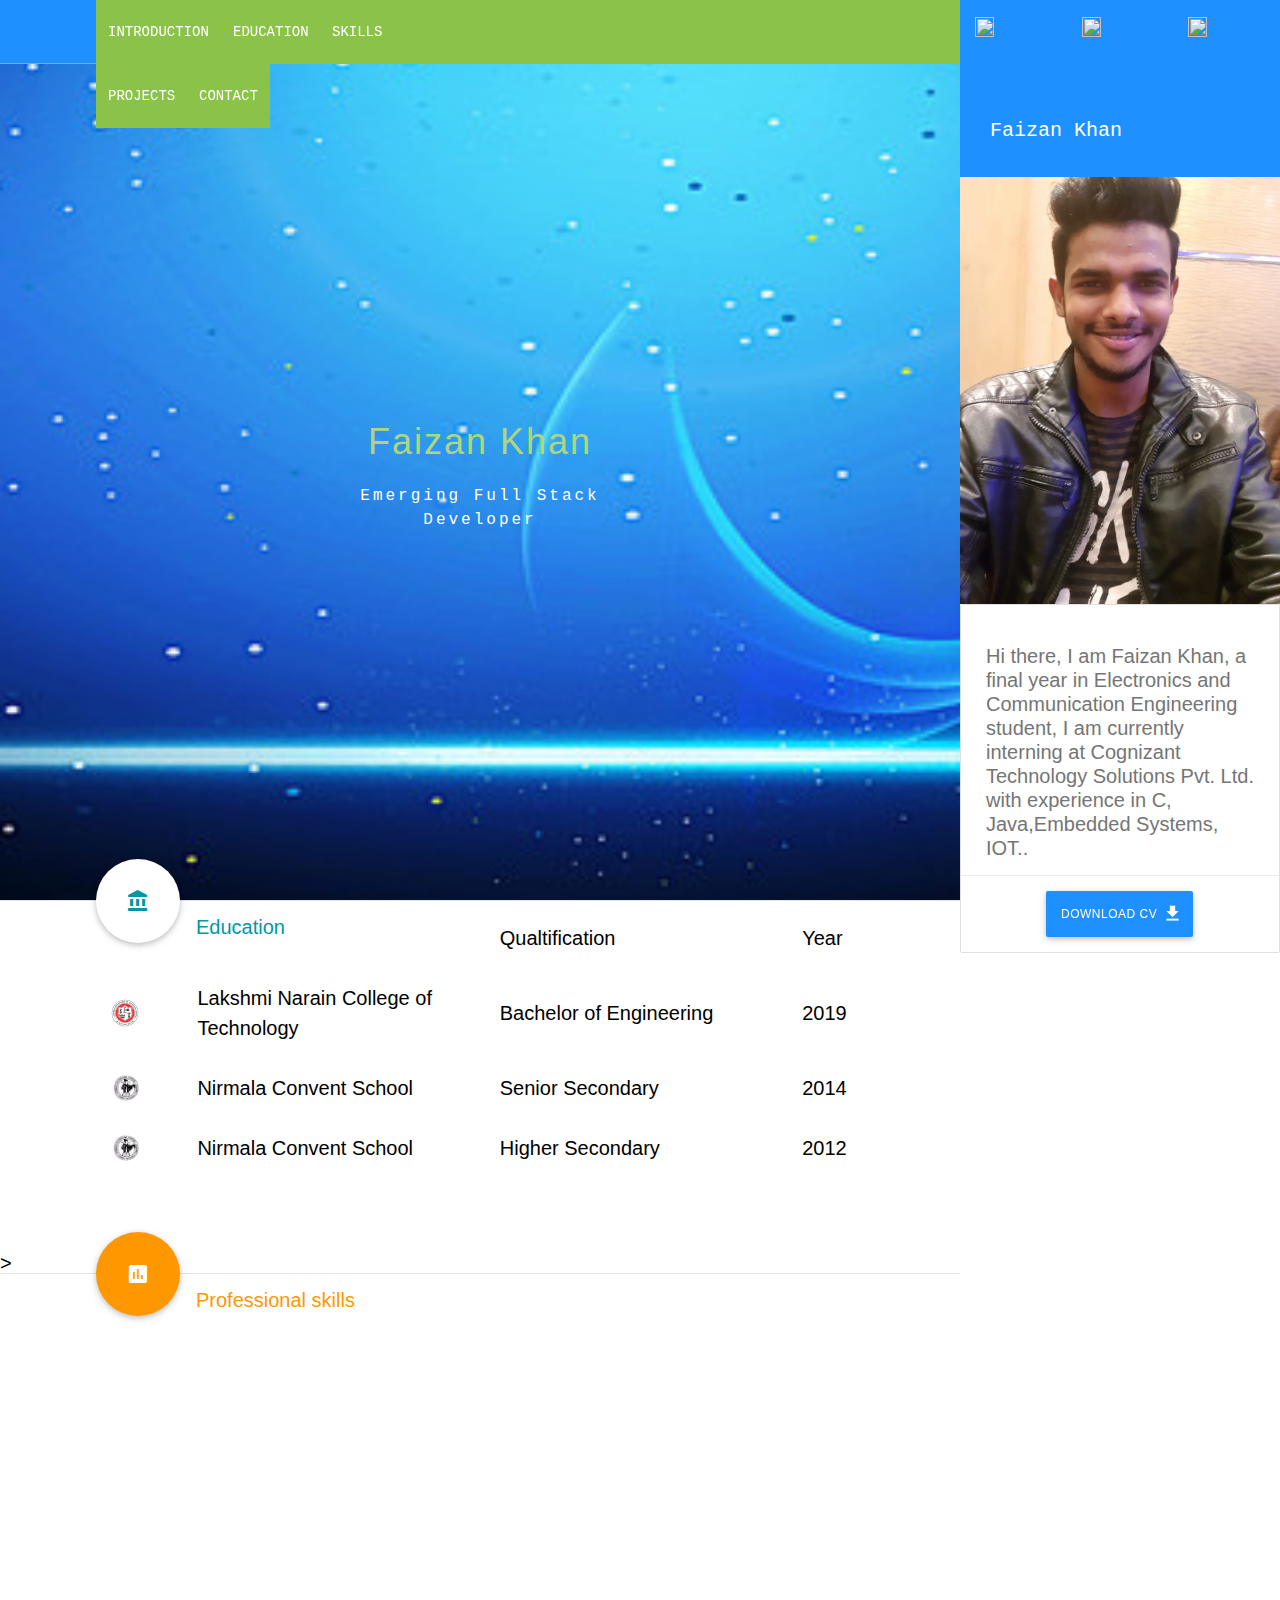
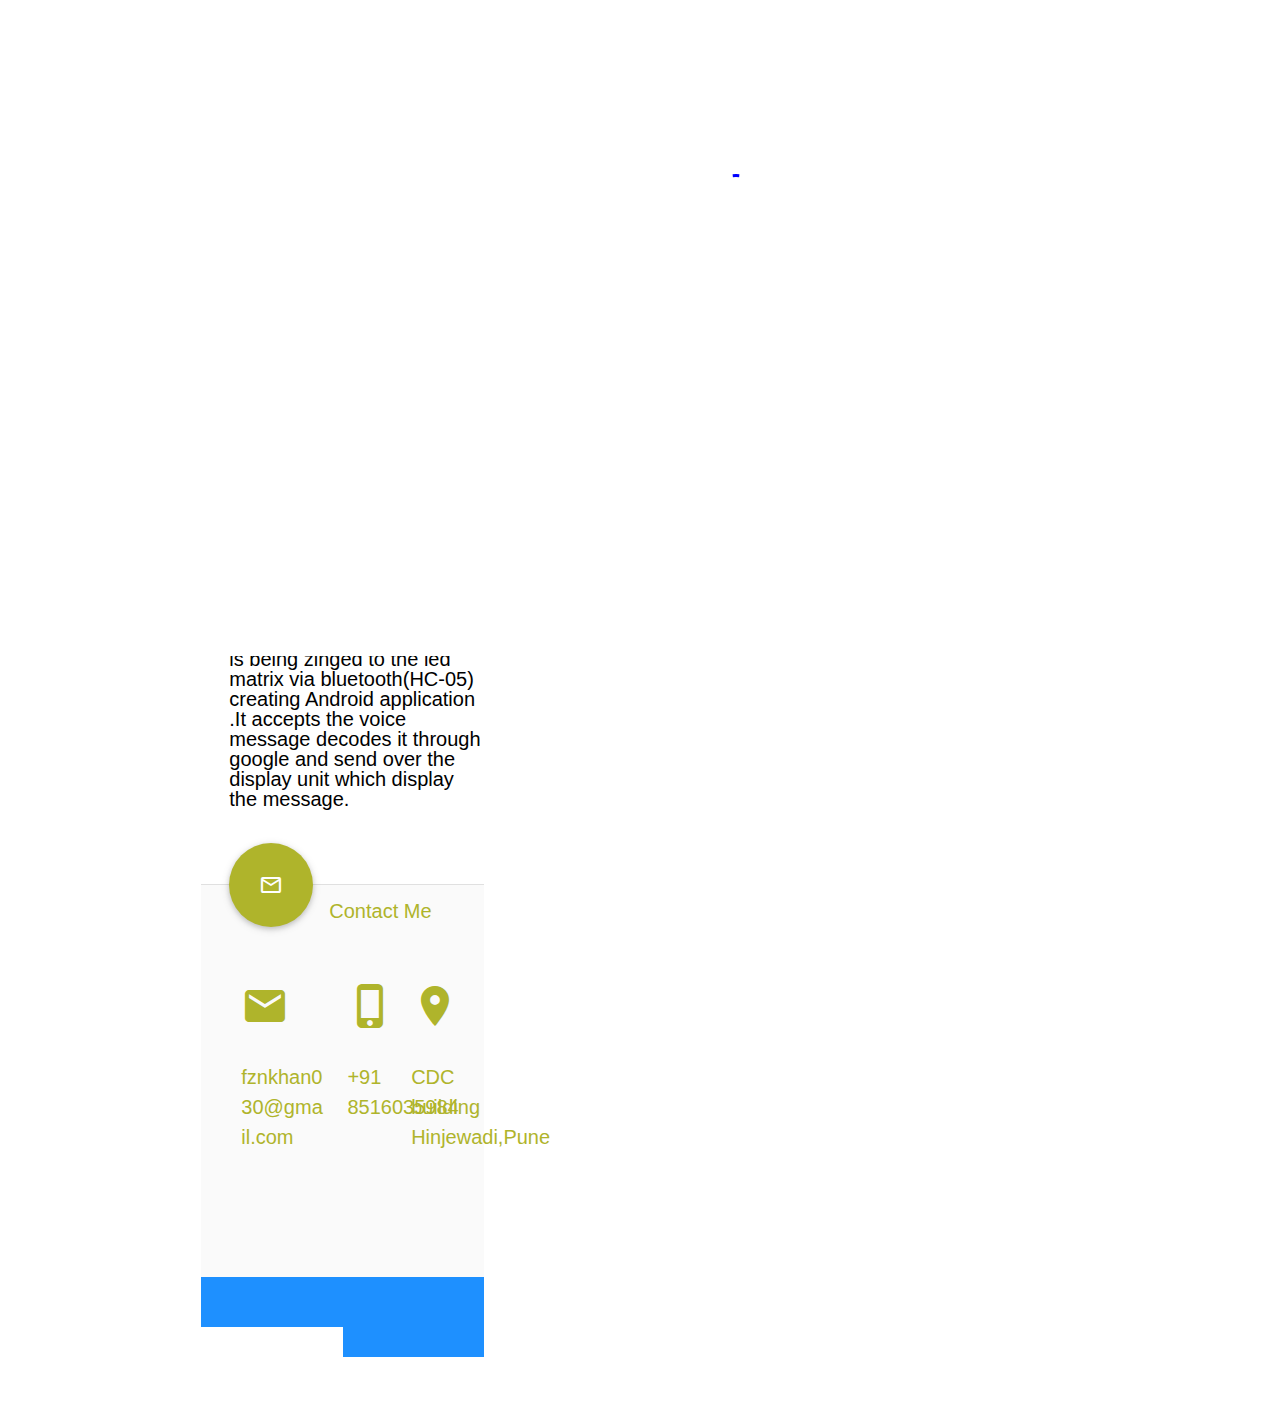
==== index.html @ 834d2ce4 "Add files via upload" ====
<!DOCTYPE html>
<html lang="en">

<head>
  <title>Profile | Faizan Khan</title>
  
  <!-- Google Icon Font -->
 
  <link href="https://fonts.googleapis.com/icon?family=Material+Icons" rel="stylesheet">
  <!-- Font Awesome -->
  <link type="text/css" rel="stylesheet" href="css/font-awesome.min.css" />
  <!-- Materialize -->
  <link type="text/css" rel="stylesheet" href="css/materialize.css" media="screen" />
  <!-- mCustomScrollbar -->
  <link type="text/css" rel="stylesheet" href="css/jquery.mCustomScrollbar.css" />
  <!-- Owl Carousel -->
  <link rel="stylesheet" type="text/css" href="css/owl.carousel.css" />
  <link rel="stylesheet" type="text/css" href="css/owl.theme.css">
  <!-- Styles -->
  <link type="text/css" rel="stylesheet" href="css/style.css" />
  <!-- Responsive -->
  <link type="text/css" rel="stylesheet" href="css/responsive.css" />
  <!-- Theme -->
  <link type="text/css" rel="stylesheet" href="css/color.css" />
</head>

<body id="page-top" class="scrollspy">
  <div class="wrapper">
    <!-- Right Column -->
    <div class="right-column " style="background-color:DodgerBlue;">
      <!-- Header -->

      
      <header style="background-color:DodgerBlue;">
       
       <table  >
          <tr >
            <td height="5%">
            <a href="https://www.linkedin.com/in/faizan-khan-367218136/" target="_blank" class="tooltipped" data-position="bottom" data-delay="10" data-tooltip="LinkedIn"><img src="images/linkedin.jpg" height="25%" width="50%"/></a>
         </td>
         <td height="5%">
            <a href="https://github.com/faizankhan030/" target="_blank" class="tooltipped" data-position="bottom" data-delay="10" data-tooltip="GitHub"><img src="images/git.png" height="25%" width="50%"/></a>
         </td>
         <td height="5%">
            <a href="https://www.facebook.com/profile.php?id=100002765794191" target="_blank" class="tooltipped" data-position="bottom" data-delay="10" data-tooltip="Facebook"><img src="images/facebook.png" height="25%" width="50%"/></a>
         </td>
          </tr>
       </table>  
        
  
        
      <div class="user_name-title">
          <h1 style="font-family:courier;">Faizan Khan</h1>
         
        </div>
      </header>




      <!-- # Header End # -->
      <!-- Personal Information -->
      <div class="user-wrapper">
        <!-- Profile Image -->
        <div class="profile-image"> <img src="images/faizan.jpg" width="100%" height="50%" alt="faizan khan" class="responsive-img"> </div>
        <!-- # Profile Image End # -->
        <div class="user-content">
          <ul class="collection">
            <li class="collection-item">
             
            
              <br> 
              Hi there, I am Faizan Khan, a final year </i> in <i class="text-color"></i> Electronics and Communication Engineering student, I am 
              currently interning at Cognizant Technology Solutions Pvt. Ltd. with experience in C, Java,Embedded Systems, IOT.. 
            </li>
            <li class="collection-item cv-download-btn-container">
              <a href="resume/faizan_resume.pdf" target="_blank" class="btn waves-effect waves-light " style="background-color:DodgerBlue;">DOWNLOAD CV<i class="material-icons">file_download</i></a>
            </li>
          </ul>
        </div>
        <div class="clearfix"></div>
      </div>
      <!-- # Personal Information End # -->
    </div>
    <!-- # Right Column End # -->
    <!-- Left Column -->
    <div class="left-column">
      <header id="header">
        <!-- Navigation -->
        <div id="navbar" class="navbar-fixed">
          <nav class="main-navigation " style="background-color:DodgerBlue;">
            <div class="nav-wrapper">
              <ul>
                <li>
                  <a href="#page-top" class="waves-effect light-green" style="font-family:courier;">Introduction</a>
                </li>
                <li>
                  <a href="#education" class="waves-effect light-green" style="font-family:courier;">Education</a>
                </li>
                <!--<li>
                  <a href="#internships" class="waves-effect light-green" style="font-family:courier;">Internships</a>
                </li>
                <li>
                -->
                  <a href="#skills" class="waves-effect light-green" style="font-family:courier;">Skills</a>
                </li>
                <li>
                  <a href="#projects" class="waves-effect light-green" style="font-family:courier;">Projects</a>
                </li>
                <li>
                  <a href="#contact" class="waves-effect light-green" style="font-family:courier;">Contact</a>
                </li>
              </ul>
            </div>
          </nav>
        </div>
        <!-- # Navigation End # -->
        <!-- Mobile Navigation -->
        <div class="fixed-action-btn vertical click-to-toggle mobile-menu">
          <a class="btn btn-floating btn-large light-bg"> <i class="large mdi-navigation-menu"></i> </a>
          <ul>
            <li>
              <a class="btn-floating" href="#page-top"><i class="material-icons">home</i></a>
            </li>
            <li>
              <a class="btn-floating white" href="#education"><i class="material-icons cyan-text text-darken-2">account_balance</i></a>
            </li>
            <li>
              <a class="btn-floating light-green darken-3" href="#internships"><i class="material-icons">work</i></a>
            </li>
            <li>
              <a class="btn-floating orange " href="#skills"><i class="material-icons">assessment</i></a>
            </li>
            <li>
              <a class="btn-floating deep-purple darken-3" href="#projects"><i class="material-icons">assignment</i></a>
            </li>
            <li>
              <a class="btn-floating lime darken-2" href="#contact"><i class="material-icons">mail_outline</i></a>
            </li>
          </ul>
        </div>
        <!-- # Mobile Navigation End # -->
      </header>
      <!-- Full Image -->
      <div class="full-image-container" style="background-image:url(images/abb.jpg);">
        <div class="banner-text-container">
         
          <h1 class="banner-text light-green-text text-lighten-2 ">Faizan Khan</h1>
          <p class="banner-text" style="font-family:courier;"><strong> Emerging Full Stack Developer </strong></p>
        </div>
      </div>
      <!-- # Full Image End # -->
      <!-- Education -->
      <section id="education" class="section scrollspy">
        <!-- Icon -->
        <span class="icon btn-floating btn-large white"><i class="material-icons cyan-text text-darken-2">account_balance</i></span>
        <!-- # Icon End # -->
        <!-- Title -->
        <h2 class="cyan-text text-darken-2">Education</h2>
        <!-- # Title End # -->
        <!-- Table -->
        <table class="highlight section-table">
          <thead>
            <tr>
              <th></th>
              <th></th>
              <th>Qualtification</th>
              <th>Year</th>
            </tr>
          </thead>
          <tbody>
            <tr>
              <td class="col1"><img src="images/lnct.png" width="50%" alt="Lakshmi Narain College of Technology" class="circle"></td>
              <td class="col2">Lakshmi Narain College of Technology</td>
              <td class="col3">Bachelor of Engineering</td>
              <td class="col4">2019</td>
            </tr>
            <tr>
              <td class="col1"><img src="images/convent.png" width="50%" alt="Nirmala Convent School" class="circle"></td>
              <td class="col2">Nirmala Convent School</td>
              <td class="col3">Senior Secondary</td>
              <td class="col4">2014</td>
            </tr>
            <tr>
              <td class="col1"><img src="images/convent.png" width="50%" alt="Nirmala Convent School" class="circle"></td>
              <td class="col2">Nirmala Convent School</td>
              <td class="col3">Higher Secondary</td>
              <td class="col4">2012</td>
            </tr>
          </tbody>
        </table>
        <!-- #  Table End # -->
      </section>
      <!-- # Education End # -->
      <!-- Works -->
      <!--<section id="internships" class="section scrollspy">
        <! Icon -->
       <!-- <span class="icon btn-floating btn-large light-green darken-3"><i class="material-icons">work</i></span>
        <! # Icon End # -->
        <!-- Title -->
        <!--<h2 class="light-green-text text-darken-3">Internships</h2>
        <! # Title End # -->
        <!-- Table -->
       <!-- <table class="highlight section-table">
         
          <thead>
            <tr>
              <th></th>
              <th></th>
              <th>Role</th>
              <th>Date</th>
            </tr>
          </thead>
          <tbody>
            <tr>
              <td class="col1"><img src="images/nic.png" width="50%" alt="National Inforatics Centre" class="circle"></td>
              <td class="col2">National Inforatics Centre</td>
              <td class="col3">Cyber Security Intern</td>
              <td class="col4">May 2018 <p>-</p>July 2018</td>
            </tr>
            <tr>
              <td class="col1"><img src="images/iitd.png" width="50%" alt="IIT Delhi" class="circle"></td>
              <td class="col2">IIT Delhi</td>
              <td class="col3">Android Developer</td>
              <td class="col4">May 2017 <p>-</p> June 2017</td>
            </tr>
            <tr>
              <td class="col1"><img src="images/projectprakash.png" width="50%" alt="Project Prakash organisation" class="circle"></td>
              <td class="col2">Project Prakash organisation</td>
              <td class="col3">Android and Webapp Developer</td>
              <td class="col4">July 2017</td>
            </tr>
          </tbody>
          <!# Table End # -->>
        <!--</table>
      </section>
      <!-- #  Internships End # -->
      <!-- Professional Skills -->
      <section id="skills" class="section scrollspy">
        <!-- Icon -->
        <span class="icon btn-floating btn-large orange"><i class="material-icons">assessment</i></span>
        <!-- # Icon End # -->
        <!-- Title -->
        <h2 class="orange-text ">Professional skills</h2>
        <!-- # Title End # -->
        <div class="skills">
          <!-- Skill Item -->
         <!--<div class="skill-item"> <img src="images/android.png" width="15%" class="circle" alt="android">
            <div class="title_value">Android
              <span class="value">90%</span>
            </div>
            <div class="progress">
              <div class="determinate light-green lighten-2" style="width: 90%;"></div>
            </div>
          </div>
        -->
           <div class="skill-item"> <img src="images/java.png" width="15%" class="circle" alt="Java">
            <div class="title_value">Java
              <span class="value">80%</span>
            </div>
            <div class="progress">
              <div class="determinate blue light-2" style="width: 90%;"></div>
            </div>
          </div>
          <div class="skill-item"> <img src="images/html5icon.jpg" width="15%" class="circle" alt="HTML5">
            <div class="title_value">HTML5
              <span class="value">80%</span>
            </div>
            <div class="progress">
              <div class="determinate amber darken-4" style="width: 85%;"></div>
            </div>
          </div>
          <!-- # Skill Item End # -->
          <!-- Skill Item -->
          <div class="skill-item"> <img src="images/css3icon.png" width="15%" class="circle" alt="CSS3">
            <div class="title_value">CSS3
              <span class="value">75%</span>
            </div>
            <div class="progress">
              <div class="determinate blue darken-3" style="width: 80%;"></div>
            </div>
          </div>
          <!-- # Skill Item End # -->
          <div class="skill-item"> <img src="images/boot.jpg"  width="15%" class="circle" alt="bootstrap">
            <div class="title_value">BootStrap
              <span class="value">75%</span>
            </div>
            <div class="progress">
              <div class="determinate deep-purple accent-4" style="width: 80%;"></div>
            </div>
          </div>
          <!-- Skill Item -->
          <div class="skill-item"> <img src="images/javascripticon.png"  width="15%" class="circle" alt="JavaScript">
            <div class="title_value">JavaScript
              <span class="value">70%</span>
            </div>
            <div class="progress">
              <div class="determinate yellow accent-4" style="width: 85%;"></div>
            </div>
          </div>
          
          <!-- # Skill Item End # -->
          <!-- Skill Item -->
          <div class="skill-item"> <img src="images/iot.jpg" width="15%" class="circle" alt="IOT">
            <div class="title_value">IOT
              <span class="value">85%</span>
            </div>
            <div class="progress">
              <div class="determinate dark-green darken-4" style="width: 85%;"></div>
            </div>
          </div>
        
          <div class="skill-item"> <img src="images/embedded.png" width="15%" class="circle" alt="embedded">
            <div class="title_value">Embed systems
              <span class="value">75%</span>
            </div>
            <!--
            <div class="progress">
              <div class="determinate black darken-4" style="width: 75%;"></div>
            </div>
          </div>
          <! # Skill Item End # -->
          <!-- Skill Item -->
         <!-- <div class="skill-item"> <img src="images/mongodbicon.png" width="15%" class="circle" alt="MongoDB">
            <div class="title_value">MongoDB
              <span class="value">60%</span>
            </div>
            <div class="progress">
              <div class="determinate light-green lighten-2" style="width: 60%;"></div>
            </div>
          </div>
          <!-- # Skill Item End # -->
          <!-- Skill Item -->
          <div class="skill-item"> <img src="images/mysql.png" width="15%" class="circle" alt="MySQL">
            <div class="title_value">MySql 
              <span class="value">90%</span>
            </div>
            <div class="progress">
              <div class="determinate orange darken-1" style="width: 90%;"></div>
            </div>
          </div>
          <!-- # Skill Item End # -->
          <!-- Skill Item -->
         <!-- <div class="skill-item"> <img src="images/putty.png"  width="15%" class="circle" alt="Putty">
            <div class="title_value">putty
              <span class="value">85%</span>
            </div>
            <div class="progress">
              <div class="determinate blue darken-3" style="width: 85%;"></div>
            </div>
          </div>
          <!-- # Skill Item End # -->
          
          <!-- # Skill Item End # -->
          <!-- Skill Item -->
          <!--<div class="skill-item"> <img src="images/pythonicon.png" width="15%" class="circle" alt="python">
            <div class="title_value">Python
              <span class="value">75%</span>
            </div>
            <div class="progress">
              <div class="determinate light-blue darken-3" style="width: 75%;"></div>
            </div>
          </div>
          <!-- # Skill Item End # -->
          
          <div class="skill-item"> <img src="images/cicon.jpg" width="15%" class="circle" alt="Cprogramming">
            <div class="title_value">C Programming
              <span class="value">85%</span>
            </div>
            <div class="progress">
              <div class="determinate blue darken-3" style="width: 85%;"></div>
            </div>
          </div>
          <!-- # Skill Item End # -->
           <!--<div class="skill-item"> <img src="images/firebase.png" width="15%" class="circle" alt="Firebase">
            <div class="title_value">Firebase
              <span class="value">80%</span>
            </div>
            <div class="progress">
              <div class="determinate yellow darken-3" style="width: 80%;"></div>
            </div>
          </div>
         
          <div class="clearfix"></div>
        </div>
      </section>
      <!-- # Professional Skills End # -->
      <!-- Projects -->
      <section id="projects" class="section scrollspy">

        
        <!-- Icon -->
        <span class="icon btn-floating btn-large deep-purple darken-3"><i class="material-icons">assignment</i></span>
        <!-- # Icon End # -->
        <!-- Title -->

        <h2 class="deep-purple-text text-darken-3">Project</h2>
        
        
        
        
        <br>
        <p class="deep-purple-text text-darken-3">Smart Locker with High Security</p>
        <br>
        Project is about enhancing the Security of our lockers.This project enables a three stage security walls by enabling a fingerprint sensor , a secret tap detector and a gsm module.
<br>

<br>
        <p class="deep-purple-text text-darken-3">Voice Command Notice Board</p>
        
        <br>
        Project is about giving a voice command message to an android application which is being zinged to the led matrix via bluetooth(HC-05) creating Android application .It accepts the voice message decodes it through google and send over the display unit which display the message.
      </section>
      <!-- # Project End # -->
      <!-- Contact Me -->
       <section id="contact" class="section scrollspy">
        <!-- Icon -->
        <span class="icon btn-floating btn-large lime darken-2"><i class="material-icons">mail_outline</i></span>
        <!-- # Icon End # -->
        <!-- Title -->
        <h2 class="lime-text text-darken-2">Contact Me</h2>
        <!-- # Title End # -->
        <!-- Contact Information -->
        <div class="contact-information">
          <div class="row">
            <!-- Mail -->
            <div class="col s9 m5 l5 offset-s3">
              <div class="icon"><i class="material-icons lime-text text-darken-2">email</i>
              </div>
              <p  style="word-break: break-all;"><a class="email lime-text text-darken-2" href="mailto:fznkhan030@gmail.com" target="_self">fznkhan030@gmail.com</a></p>
            </div>
            <!-- # Mail End # -->
            <!-- Mobile -->
            <div class="col s9 m3 l3 offset-s3">
              <div class="icon"><i class="material-icons lime-text text-darken-2">phone_iphone</i>
              </div>
              <p><a class="phone lime-text text-darken-2" href="tel:+918516035984" target="_self">+91 8516035984</a></p>
            </div>
            <!-- # Mobile End # -->
            
            <!-- Location -->
            <div class="col s9 m4 l4 offset-s3">
              <div class="icon"><i class="material-icons lime-text text-darken-2">location_on</i></div>
              <p class="lime-text text-darken-2">CDC building
                <br> Hinjewadi,Pune
              </p>
            </div>
            <!-- # Location End # -->
            <div class="clearfix"></div>
          </div>
        </div>
        <!-- # Contact Information End # -->
      </section>
      <!-- # Contact Me End # -->
      <!-- Footer -->
      <footer id="footer">
        <div class="copyright">
          <div class="row">
            <div class="col s12 m6 l6 left " style="background-color:DodgerBlue;">
             
              
            </div>
            <div class="col s12 m6 l6 right " style="background-color:DodgerBlue;">
              <br>

            </div>
          </div>
        </div>
      </footer>
      <!-- # Footer End # -->
    </div>
    <!-- # Left Column End # -->
  </div>
  <!-- Loader -->
  <div class="page-loading">
    <div class="preloader-wrapper big active">
      <div class="spinner-layer border-color">
        <div class="circle-clipper left">
          <div class="circle"></div>
        </div>
        <div class="gap-patch">
          <div class="circle"></div>
        </div>
        <div class="circle-clipper right">
          <div class="circle"></div>
        </div>
      </div>
    </div>
  </div>
  <!-- # Loader End -->
  <!-- jQuery-->
  <script type="text/javascript" src="js/jquery-2.1.1.min.js"></script>
  <!-- materialize -->
  <script type="text/javascript" src="js/materialize.js"></script>
  <!-- jquery easing -->
  <script type="text/javascript" src="js/jquery.easing.min.js"></script>
  <!-- mCustomScrollbar -->
  <script type="text/javascript" src="js/jquery.mCustomScrollbar.js"></script>
  <script type="text/javascript" src="js/jquery.mousewheel.js"></script>
  <!-- Owl Carousel -->
  <script type="text/javascript" src="js/owl.carousel.min.js"></script>
  <!-- Modernizr -->
  <script type="text/javascript" src="js/modernizr.js"></script>
  <!-- scripts init -->
  <script type="text/javascript" src="js/scripts.js" defer></script>
  <!-- !!! ONLY FOR DEMO !!! -->
  <script type="text/javascript" src="js/jquery.tabSlideOut.v1.3.js"></script>

</body>

</html>
---- css/style.css ----
/*------------------------------------------------------------------
[Master Stylesheet]
-------------------------------------------------------------------*/

/*------------------------------------------------------------------
[Table of contents]

1. Body
2. Right Sidebar
3. Navigation
4. Header
5. Revolution Slider
6. Full Page Image
7. Skills
8. Project
9. Contact
10. Footer
-------------------------------------------------------------------*/

@import url(reset.css);


/*------------------------------------------------------------------
[1. Body]
*/

body {
	font-size: 20px;
	color: black;
}


/* Transition Effects */
.right-column .social-links > li > a,
.service-item .icon i,
.Project-item > a,
.Project-item > a img,
.pricing-table,
img.grayscale {
	transition: all 0.2s ease-in-out;
	-moz-transition: all 0.2s ease-in-out;
	-webkit-transition: all 0.2s ease-in-out;
	-o-transition: all 0.2s ease-in-out;
}
/* -------------------------------- */


/* Grayscale & Colored Imgae */
img.grayscale {
	filter: url("data:image/svg+xml;utf8,<svg xmlns=\'http://www.w3.org/2000/svg\'><filter id=\'grayscale\'><feColorMatrix type=\'matrix\' values=\'0.3333 0.3333 0.3333 0 0 0.3333 0.3333 0.3333 0 0 0.3333 0.3333 0.3333 0 0 0 0 0 1 0\'/></filter></svg>#grayscale");
	filter: gray;
	-webkit-filter: grayscale(100%);
}

img.grayscale:hover {
	filter: none;
	-webkit-filter: grayscale(0%);
}
/* -------------------------------- */


/* Loading */
.page-loading {
	width: 100%;
	height: 100%;
	background-color: #fff;
	z-index: 999999;
	position: fixed;
}

.page-loading .preloader-wrapper {
	left: 50%;
	top: 50%;
	position: absolute;
	margin-left: -32px;
	margin-top: -32px;
}
/* -------------------------------- */

/* Sections Defaults */

section#education,
section#skills,
section#Project,
section#references,
.contact-form {
	background-color: #fff;
}

section#works,
section#services,
section#price,
section#contact {
	background-color: #fafafa;
}

.section {
	position: relative;
	padding-top: 15px;
	padding-bottom: 75px;
	border-top: 1px solid rgba(0, 0, 0, .1);
}

.section > h2 {
	font-weight: 400;
	font-size: 20px;
	padding-left: 100px;
}

.section > .icon {
	width: 84px;
	height: 84px;
	line-height: 84px;
	cursor: default;
	top: -42px;
	position: absolute;
	z-index: 99;
}

.section > .icon > i {
	line-height: 84px;
	font-size: 24px;
}

.section-table {
	margin-top: -30px;
}

.section-table th {
	font-weight: 400;
}

.section-table.highlight > tbody > tr:hover td {
	color: #878787;
}

table td,
table th {
	vertical-align: middle;
	padding: 15px;
	line-height: 1.5;
}

.section-table .col1 {
	width: 10%;
}

.section-table .col2 {
	width: 35%;
}

.section-table .col3 {
	width: 35%;
}

.section-table .col4 {
	width: 20%;
}

.modal h4 {
	margin: 10px 0;
}

.modal p {
	line-height: 18px;
}

/*------------------------------------------------------------------*/




/*------------------------------------------------------------------
[2. Right Sidebar]
*/

.right-column .social-links {
	text-align: center;
	padding-top: 20px;
}

.right-column .social-links > li {
	display: inline-block;
	padding-left: 12px;
	padding-right: 12px;
}

.right-column .social-links > li > a {
	color: #fff;
	font-size: 20px;
}

.right-column .social-links > li > a:hover {
	color: #8b3506;
}

.right-column header .user_name-title {
	padding-left: 30px;
	margin-top: 60px;
}

.right-column header .user_name-title h2 {
	font-weight: 400;
	font-size: 16px;
	margin-bottom: 8px;
}

.right-column header .user_name-title p {
	font-weight: 200;
	font-size: 16px;
}

.user-wrapper {
	color: #757575;
	font-weight: 300;
	background-color: #fff;
}

.user-wrapper .bolder {
	font-weight: 400;
}

.user-wrapper .collection {
	margin: 0;
}

.user-wrapper .collection .collection-item {
	padding: 15px 25px;
	border-color: #eaeaea;
}

.user-wrapper .user-content .switch label {
	color: #009688;
	font-weight: 400;
}

.user-wrapper .user-content .switch label input[type=checkbox][disabled] + .lever:after,
.user-wrapper .user-content .switch label input[type=checkbox][disabled]:checked + .lever:after {
	background-color: #009688;
}

.user-wrapper .user-content .switch label .lever {
	margin: 0 10px 0 0;
}

.user-wrapper .user-content .btn {
	/* width: 45%; */
	text-align: left;
	font-size: 12px;
	position: relative;
	padding: 0 15px;
	line-height: 46px;
	height: 46px;
}

.user-wrapper .user-content .btn:last-child {
	float: none;
	margin-bottom: 0;
	width: 55%;
}

.cv-download-btn-container {
	text-align: center;
}
.user-wrapper .user-content .btn i {
	position: absolute;
	right: 10px;
	top: 0;
}

.right-column header {
	height: 177px;
	color: #fff;
	position: relative;
}

/*------------------------------------------------------------------*/




/*------------------------------------------------------------------
[3. Navigation]
*/

#navbar .main-navigation {
	border-bottom: 1px solid rgba(255, 255, 255, .3);
	box-shadow: none!important;
}

#navbar nav ul a {
	font-weight: 300;
	font-size: 14px;
	text-transform: uppercase;
	padding: 0 12px;
	display: block;
}

#navbar nav ul a.active {
	background-color: rgba(0, 0, 0, .1);
}

.mobile-menu {
	right: 15px;
	bottom: 10px;
}

@media only screen and (max-width: 601px) {
	.mobile-menu {
		/*bottom: 42px;*/
	}
}
/*------------------------------------------------------------------*/




/*------------------------------------------------------------------
[4. Header]
*/

#header .header-wrap {
	height: 177px;
	position: relative;
	color: #fff;
}

#header .header-content {
	padding-top: 110px;
	padding-left: 100px;
	line-height: 36px;
}

#header .header-content h1 {
	font-size: 36px;
	float: left;
	font-weight: 100;
	margin-right: 30px;
}

#header .header-content h1 span {
	display: inline-block;
}

#header .header-content strong {
	font-weight: 400;
}

#header .header-content .sub-text {
	font-size: 20px;
	font-weight: 100;
	display: inline-block;
}
/*------------------------------------------------------------------*/




/*------------------------------------------------------------------
[5. Revolution Slider]
*/

.tp-caption {
	text-align: center;
	width: 100%;
}

/*------------------------------------------------------------------*/




/*------------------------------------------------------------------
[6. Full Page Image]
*/

.full-image-container {
	background-position: center center;
	background-size: cover;
	background-repeat: no-repeat;
	background-attachment: fixed;
	width: 100%;
	height: 900px;
	padding-top: 65px;
	position: relative;
}

.full-image-container .banner-text-container {
	position: absolute;
	left: 50%;
	top: 50%;
	width: 300px;
	margin-left: -150px;
	margin-top: -50px;
}

.full-image-container .banner-text:first-child {
	top: 40%;
}

.full-image-container .banner-text {
	color: #fff;
	text-align: center;
	margin: 15px 0;
	line-height: 1.5;
}

.full-image-container h2.banner-text {
	font-size: 28px;
	font-weight: 100;
	letter-spacing: 5px;
}

.full-image-container h1.banner-text {
	font-size: 36px;
	font-weight: 500;
	letter-spacing: 2px;
}

.full-image-container p.banner-text {
	font-size: 16px;
	letter-spacing: 3px;
	font-weight: 200;
}

/*------------------------------------------------------------------*/




/*------------------------------------------------------------------
[7. Skills]
*/

section#skills .skills {
	padding-left: 15px;
	padding-right: 20px;
	padding-top: 45px;
}

section#skills .skills .skill-item {
	position: relative;
	padding-left: 90px;
	padding-top: 15px;
	margin-bottom: 50px;
	width: 45%;
	float: left;
}

section#skills .skills .skill-item:nth-child(even) {
	float: right;
}

section#skills .skills .skill-item img {
	position: absolute;
	left: 0;
	top: 0;
}

section#skills .skills .skill-item .title_value {
	color: #757575;
	font-size: 16px;
	position: relative;
}

section#skills .skills .skill-item .title_value .value {
	position: absolute;
	right: 0;
	top: 0;
	width: 60px;
}

section#skills .skills .skill-item .progress {
	background-color: #d6d6d6;
	border-radius: 0;
	height: 5px;
	margin: 30px 0 0 0;
}

/*------------------------------------------------------------------*/




/*------------------------------------------------------------------
[8. Project]
*/

#Project_Carousel {
	padding-top: 60px;
}

.Project-item {
	padding-left: 15px;
	padding-right: 15px;
}

.Project-item > a {
	display: block;
	border-left: 1px solid #e8e8e8;
	border-right: 1px solid #e8e8e8;
	border-top: 2px solid #bcbcbc;
	overflow: hidden;
}

.Project-item > a .Project-name {
	height: 80px;
	display: block;
	padding: 30px 30px 0 30px;
	font-size: 18px;
	color: #3e3e3e;
}

.Project-item > a img {
	z-index: 9;
	width: 100%;
	height: auto;
}

.Project-item > a .Project-categories {
	height: 90px;
	display: block;
	text-align: center;
	color: #212121;
	position: relative;
	padding-top: 23px;
}

.Project-item > a .Project-name,
.Project-item > a .Project-categories {
	line-height: initial;
	background-color: #fff;
	font-weight: 300;
	z-index: 10;
	position: relative;
	letter-spacing: 0.5px;
}

.Project-item > a .Project-categories:after {
	content: " ";
	position: absolute;
	left: 0;
	bottom: 0px;
	width: 100%;
	height: 10px;
	background: url(../img/Portfolio_Bottom_Line.png) no-repeat bottom left;
	background-size: contain;
}

.Project-item > a:hover {
	border-top-color: #7c4dff;
}

.Project-item > a:hover img {
	-webkit-transform: scale(1.15);
	-moz-transform: scale(1.15);
	-ms-transform: scale(1.15);
	-o-transform: scale(1.15);
	transform: scale(1.15);
}

/*------------------------------------------------------------------*/




/*------------------------------------------------------------------
[9. Contact]
*/

.contact-information {
	height: 280px !important;
	padding-top: 60px;
}

.contact-information {
	font-weight: 300;
	line-height: 1.5;
}

.contact-information .icon {
	margin-bottom: 20px;
	height: 60px;
}

.contact-information .icon i {
	color: #333;
	font-size: 48px;
}

.contact-form {
	padding-top: 80px;
}

.contact-text {
	line-height: 22px;
	font-weight: 300;
}

.email, .phone {
	color: #666;
}

.email:hover, .phone:hover {
	color: #111;
}
/*------------------------------------------------------------------*/




/*------------------------------------------------------------------
[10. Footer]
*/

#footer .copyright {
	color: #fff;
	line-height: 1.5;
	font-weight: 300;
	position: relative;
}

#footer .copyright .left,
#footer .copyright .right {
	padding: 25px 30px;
}

#footer .copyright .right {
	text-align: right;
}

#footer .copyright .row {
	margin-bottom: 0;
}

.modal-footer {
	padding: 0 !important;
}

.owl-buttons {
	margin-right: -25px;
}

.owl-next {
	margin-left: 5px;
}

.owl-prev, .owl-next {
	background: rgba(0,0,0,0.3);
	transition: all 0.5s;
}

.owl-prev:hover, .owl-next:hover {
	background: rgba(0,0,0,0.7);
}

.Project_Details_Carousel_Class2 img {
	max-width: 80%;
}
/*------------------------------------------------------------------*/
---- css/responsive.css ----
/* ## RESPONSIVE ## */

@media (max-width: 992px) {
  #navbar {
    display: none;
  }
  .right-column,
  .left-column {
    float: none;
    position: relative;
    width: 100%;
  }
  .right-column {
    background-color: firebrick;
    z-index: 1;
  }
  .right-column header,
  #header .header-wrap {
    height: auto;
  }
  .right-column header .user_name-title {
    text-align: center;
    padding: 30px 20px;
    margin: 0;
  }
  .profile-image img {
    margin-left: auto;
    margin-right: auto;
  }
  .contact-information .col {
    margin-bottom: 30px;
    padding-left: 30px;
  }
  .banner-text-container {
    width: 600px;
    margin-left: -300px;
  }
}

@media (max-width: 600px) {
  body {
    font-size: 12px;
  }
  .fixed-action-btn ul {
    bottom: 50px;
  }
  /*.fixed-action-btn ul li {
    margin-bottom: 8px;
  }*/
  .profile-image img {
    width: 100%;
  }
  #header .header-content {
    padding: 30px;
    line-height: 36px;
  }
  #header .header-content h1 {
    font-size: 20px;
    float: none;
    margin-right: 0;
  }
  #header .header-content h1 span {
    display: inline;
  }
  #header .header-content h1 .sep {
    display: none;
  }
  #header .header-content .sub-text {
    font-size: 15px;
    display: inline-block;
  }
  .section > h1 {
    font-size: 18px;
    padding-left: 85px;
  }
  .section > .icon {
    width: 60px;
    height: 60px;
    line-height: 60px;
    cursor: default;
    top: -30px;
    left: 10px;
    position: absolute;
  }
  .section > .icon > i {
    line-height: 60px;
    font-size: 24px;
  }
  .section-table {
    margin-top: 30px;
  }
  .section-table th:first-child,
  .section-table td:first-child {
    display: none;
  }
  .section-table th,
  .section-table td {
    width: auto!important;
  }
  .section-table th {
    font-weight: 600;
  }
  .section-table tr:nth-child(odd) {
    background-color: #fff;
  }
  .section-table tr:nth-child(even) {
    background-color: #fafafa;
  }
  section#skills .skills .skill-item {
    width: 100%;
    float: none!important;
    padding-left: 60px;
  }
  section#skills .skills .skill-item .title_value {
    font-size: 14px;
  }
  #Services_Carousel,
  #Project_Carousel,
  #References_Carousel {
    padding-top: 50px;
    margin-top: 30px;
  }
  section#contact {
    padding-bottom: 0;
  }
  .contact-form {
    padding-top: 30px;
  }
  .contact-text {
    margin-bottom: 30px;
  }
  .copyright .left,
  .copyright .right {
    padding: 15px 20px;
    text-align: left;
  }
  .banner-text-container {
    width: 400px;
    margin-left: -200px;
  }
  .video-container {
    overflow: hidden;
  }
  .full-page-video {
    position: absolute;
    -webkit-transform: translateX(0) translateY(0);
    -moz-transform: translateX(0) translateY(0);
    -ms-transform: translateX(0) translateY(0);
    -o-transform: translateX(0) translateY(0);
    transform: translateX(0) translateY(0);
    top: 0;
    left: -50%;
    min-width: 100%;
    min-height: 100%;
    width: auto;
    height: 100%;
    opacity: 0.5;
    z-index: 0;
  }
}


/* Extra small devices */

@media (max-width: 400px) {
  .user-wrapper .user-content .btn {
    width: 100%;
    margin-bottom: 20px;
  }
  .banner-text-container {
    width: 300px;
    margin-left: -150px;
  }
}

@media (min-width: 601px) and (max-width: 992px) {
  .fixed-action-btn ul {
    bottom: 55px;
  }
  .user-wrapper .profile-image,
  .user-wrapper .user-content {
    float: left;
    width: 50%;
  }
  .user-wrapper .collection .collection-item {
    padding: 12px 20px;
  }
  #header .header-content {
    padding-top: 30px;
    padding-left: 100px;
    padding-bottom: 30px;
  }
  .mobile-menu ul li .btn-floating {
    width: 48px;
    height: 48px;
  }
  .mobile-menu ul li .btn-floating i {
    line-height: 48px;
  }
}


/* Medium devices */

@media (min-width: 993px) {
  .section,
  #navbar .nav-wrapper,
  #header .header-wrap {
    padding-left: 5%;
  }
  .left-column {
    float: left;
    overflow: hidden;
  }
  .navbar-fixed {
    position: fixed;
  }
  .left-column,
  .main-navigation {
    width: 75%;
  }
  .right-column {
    float: right;
    width: 25%;
    position: fixed;
    right: 0;
    top: 0;
    z-index: 999;
  }
  .mobile-menu {
    display: none;
  }
  .video-container {
    padding-top: 65px;
  }
  .banner-text-container {
    width: 500px;
    margin-left: -250px;
  }
}

@media (min-width: 993px) and (max-width:1279px) {
  .user-wrapper .user-content .switch {
    float: none!important;
  }
  .user-wrapper .user-content .btn {
    width: 100% !important;
    display: block;
    margin-bottom: 15px;
  }
  .user-wrapper .user-content .btn:last-child {
    float: none;
    margin-bottom: 0;
  }
  #navbar nav ul {
    margin-left: -10px;
  }
  #navbar nav ul a {
    padding: 0 10px;
    font-size: 12px;
  }
  #header .header-content {
    line-height: 24px;
  }
  #header .header-content h1 {
    font-size: 24px;
  }
  #header .header-content .sub-text {
    font-size: 15px;
  }
}


/* Large devices */

@media (min-width: 1280px) {
  .section,
  #navbar .nav-wrapper,
  #header .header-wrap {
    padding-left: 10%;
  }
}

@media (min-width: 1366px) {
  #navbar nav ul a {
    padding: 0 15px;
  }
}

/* For the responsive menu */

@media (min-height: 470px) {
  .mobile-menu ul li .btn-floating {
    width: 48px !important;
    height: 48px !important;
  }
  .mobile-menu ul li .btn-floating i {
    line-height: 48px !important;
  }
}

@media (max-height: 400px) {
  .fixed-action-btn ul li {
    margin-bottom: 8px;
  }
}

@media (max-height: 460px) {
  .mobile-menu ul li .btn-floating {
    width: 37px;
    height: 37px;
  }
  .mobile-menu ul li .btn-floating i {
    line-height: 37px;
  }
}

/* ## RESPONSIVE END ## */
---- css/color.css ----
/* border color */
.border-color {
  border-color: blue;
}

/* background color */
.light-bg, .btn.light-bg:hover {
  background-color: cornflowerblue;
}

/* background color - darken */
.dark-bg, .btn.dark-bg:hover {
  background-color: dodgerblue;
}

/* text color */
.text-color {
  color:black;
}
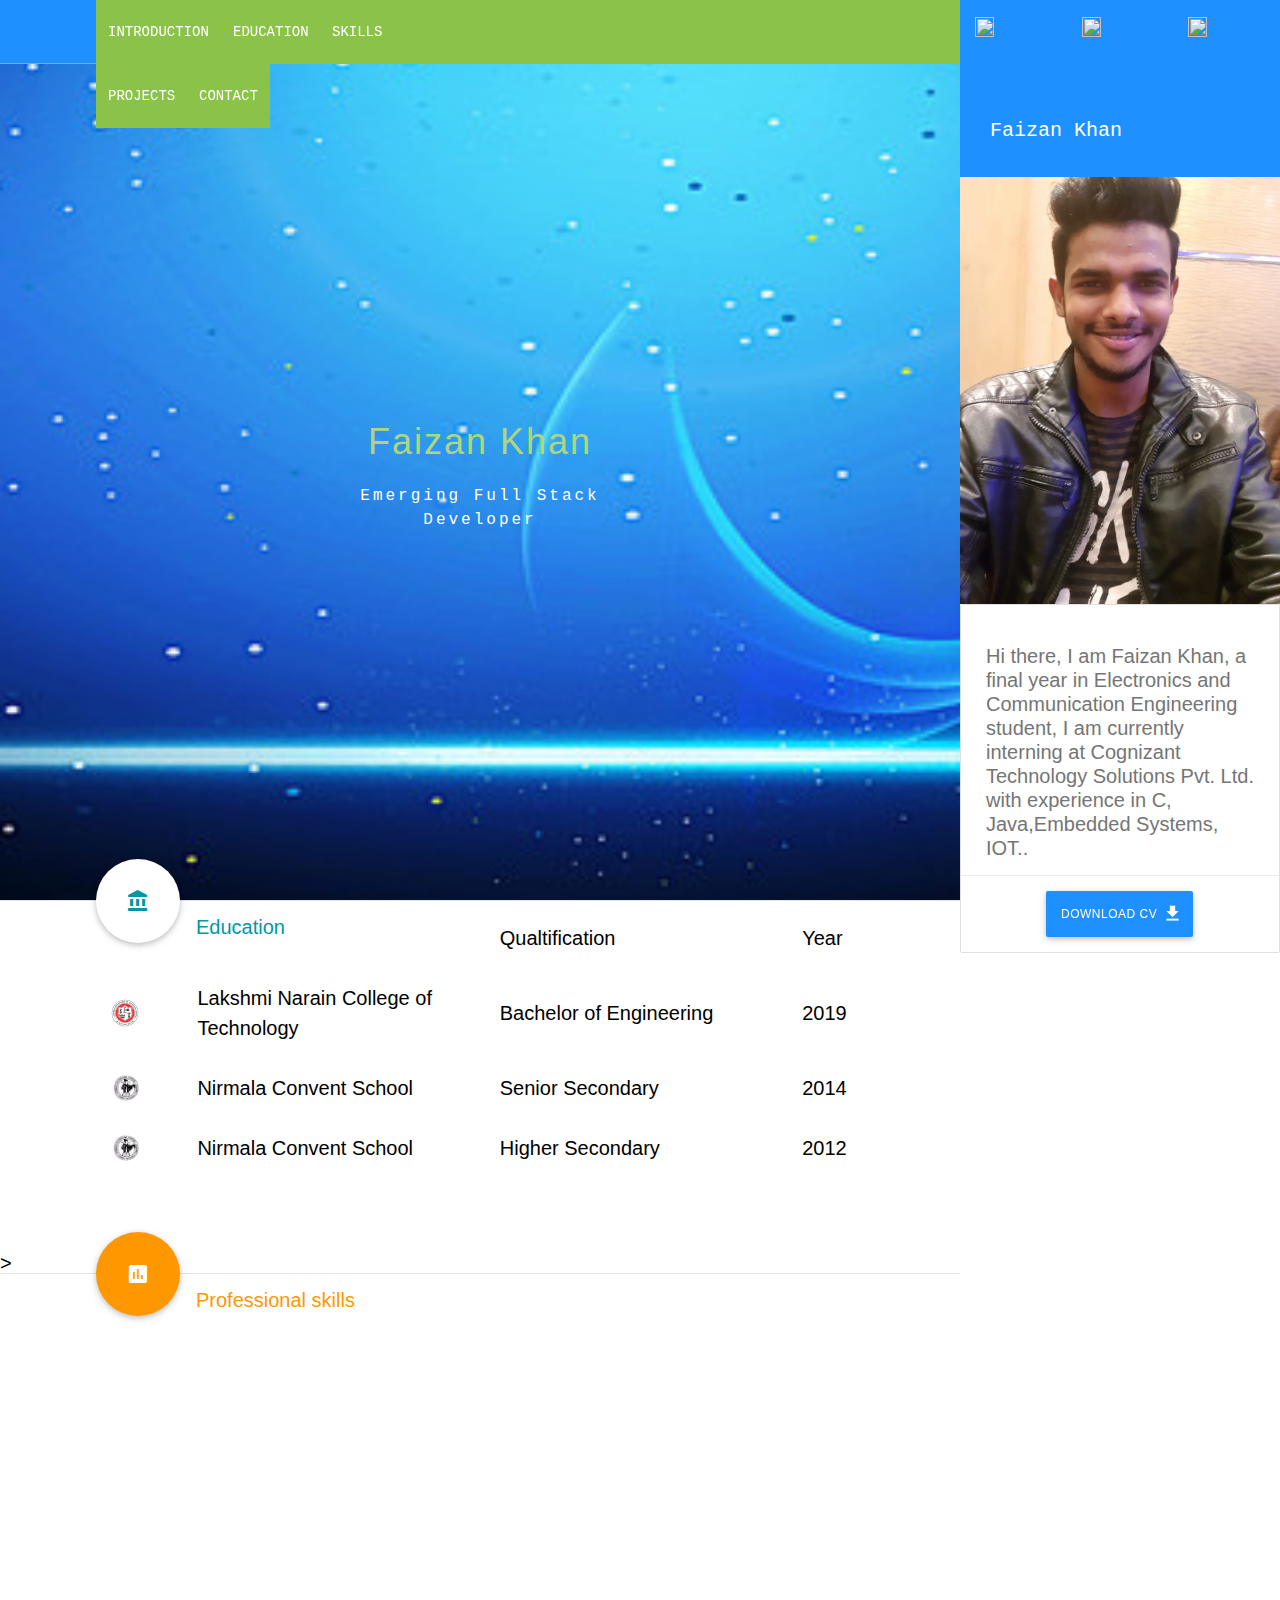
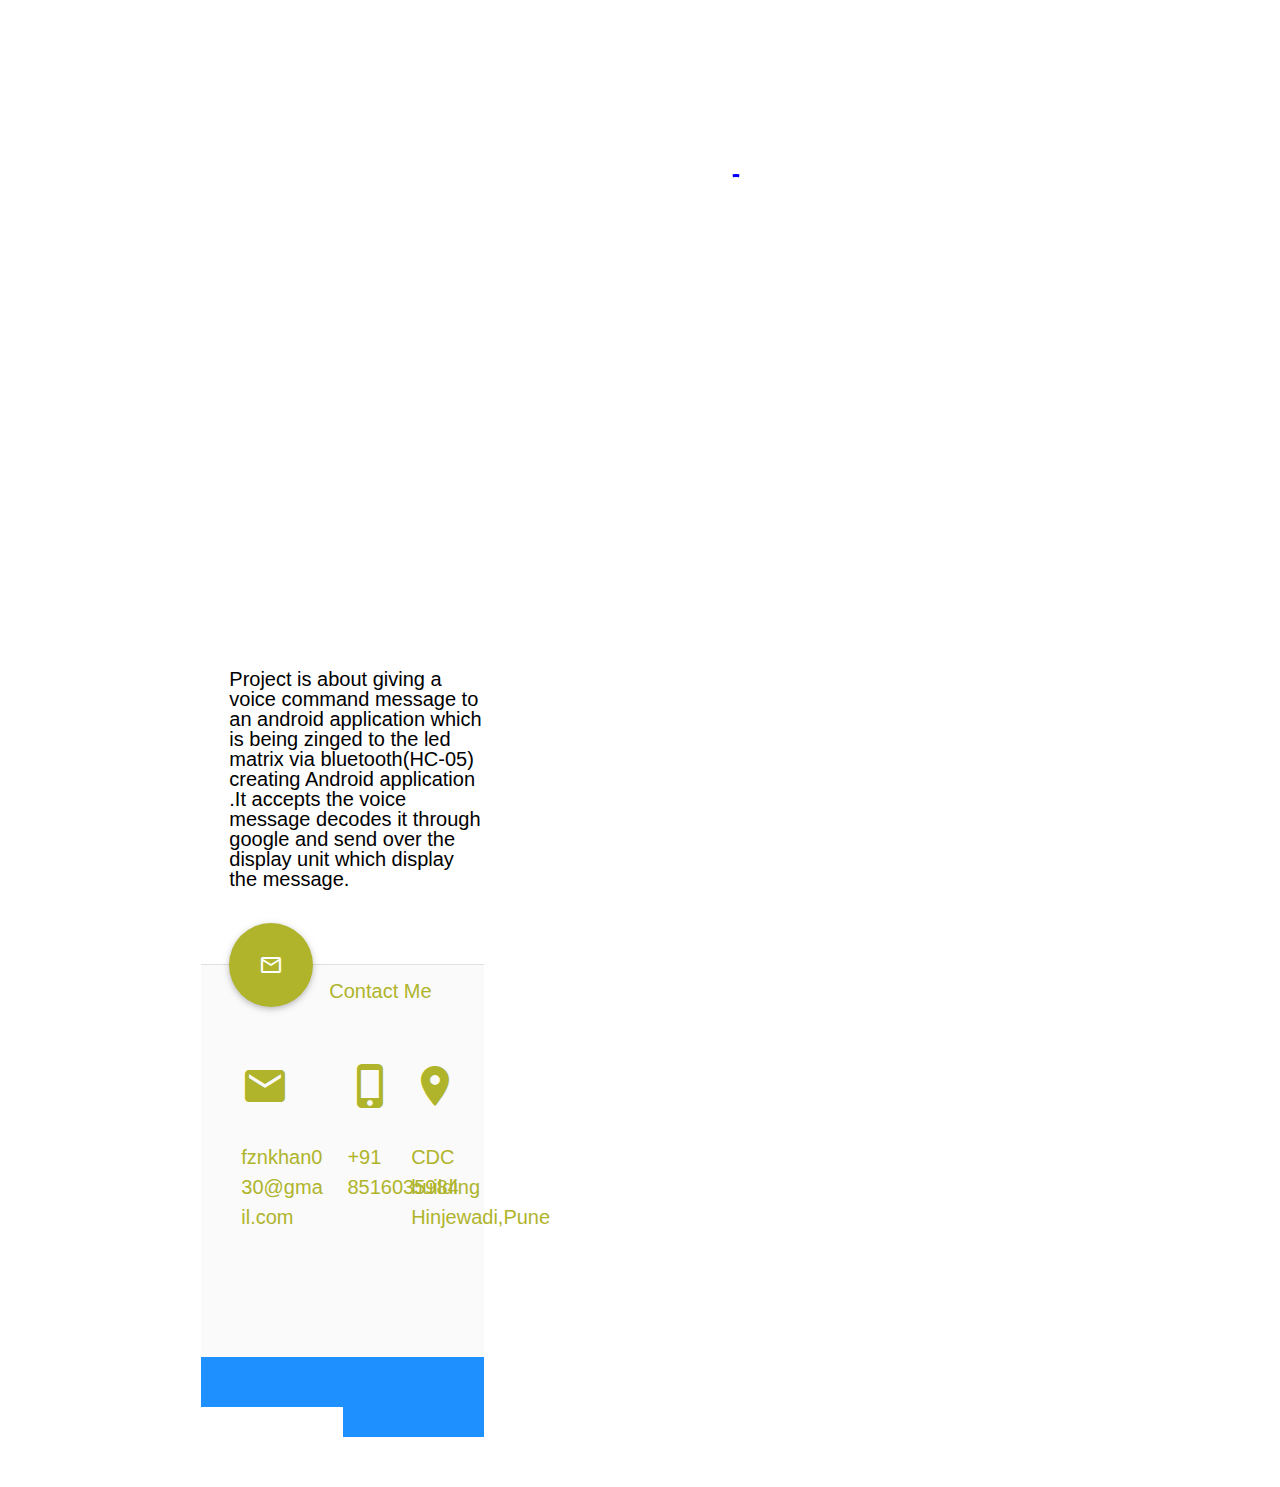
==== commit fa527836: "Update index.html" ====
--- a/index.html
+++ b/index.html
@@ -331,6 +331,7 @@
           </div>
           <!-- # Skill Item End # -->
           <!-- Skill Item -->
+            <br><br><br><br>
           <div class="skill-item"> <img src="images/mysql.png" width="15%" class="circle" alt="MySQL">
             <div class="title_value">MySql 
               <span class="value">90%</span>
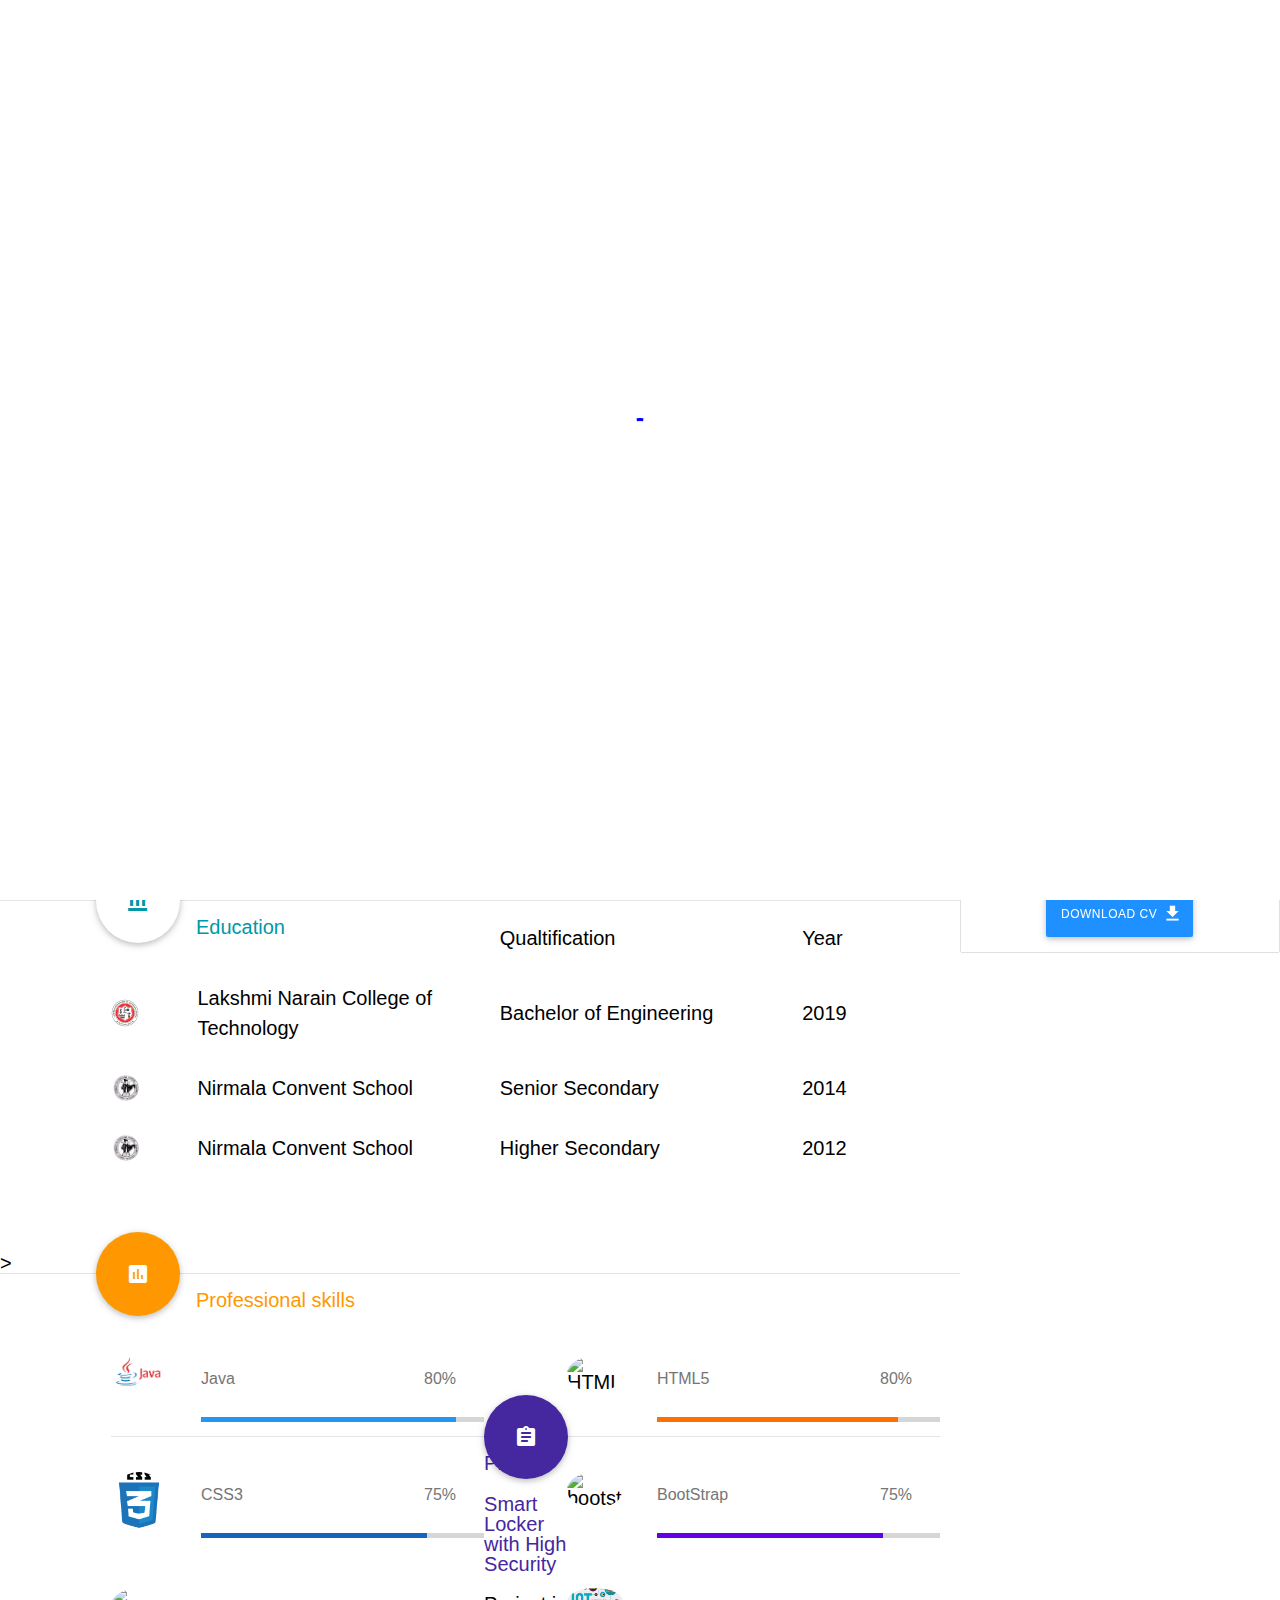
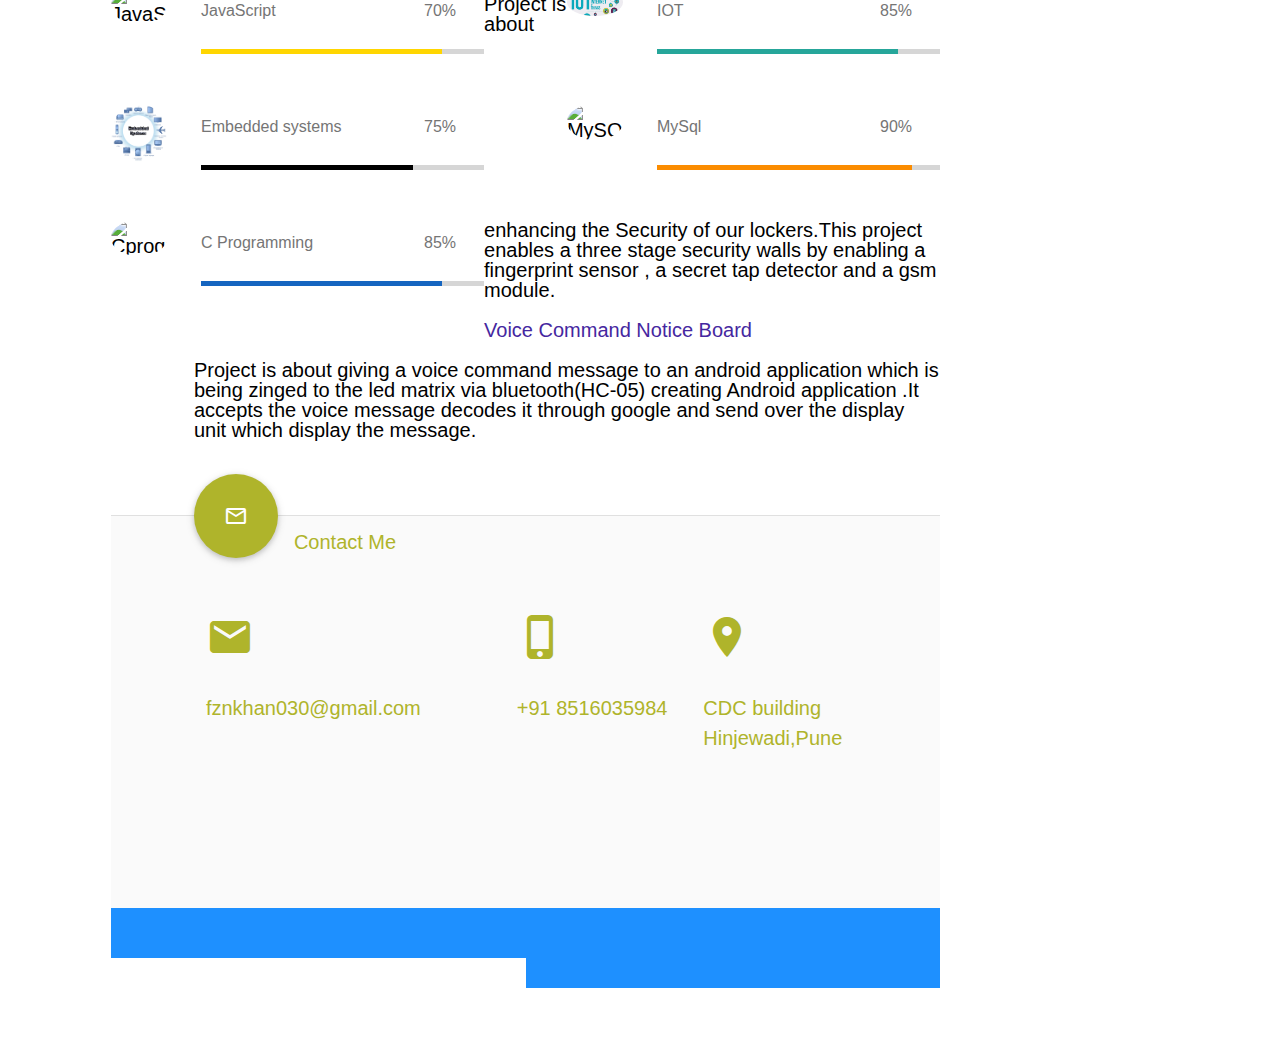
==== commit f981ada8: "Update index.html" ====
--- a/index.html
+++ b/index.html
@@ -311,26 +311,16 @@
           </div>
         
           <div class="skill-item"> <img src="images/embedded.png" width="15%" class="circle" alt="embedded">
-            <div class="title_value">Embed systems
+            <div class="title_value">Embedded systems
               <span class="value">75%</span>
             </div>
-            <!--
+            
             <div class="progress">
               <div class="determinate black darken-4" style="width: 75%;"></div>
             </div>
           </div>
           <! # Skill Item End # -->
-          <!-- Skill Item -->
-         <!-- <div class="skill-item"> <img src="images/mongodbicon.png" width="15%" class="circle" alt="MongoDB">
-            <div class="title_value">MongoDB
-              <span class="value">60%</span>
-            </div>
-            <div class="progress">
-              <div class="determinate light-green lighten-2" style="width: 60%;"></div>
-            </div>
-          </div>
-          <!-- # Skill Item End # -->
-          <!-- Skill Item -->
+         
             <br><br><br><br>
           <div class="skill-item"> <img src="images/mysql.png" width="15%" class="circle" alt="MySQL">
             <div class="title_value">MySql 
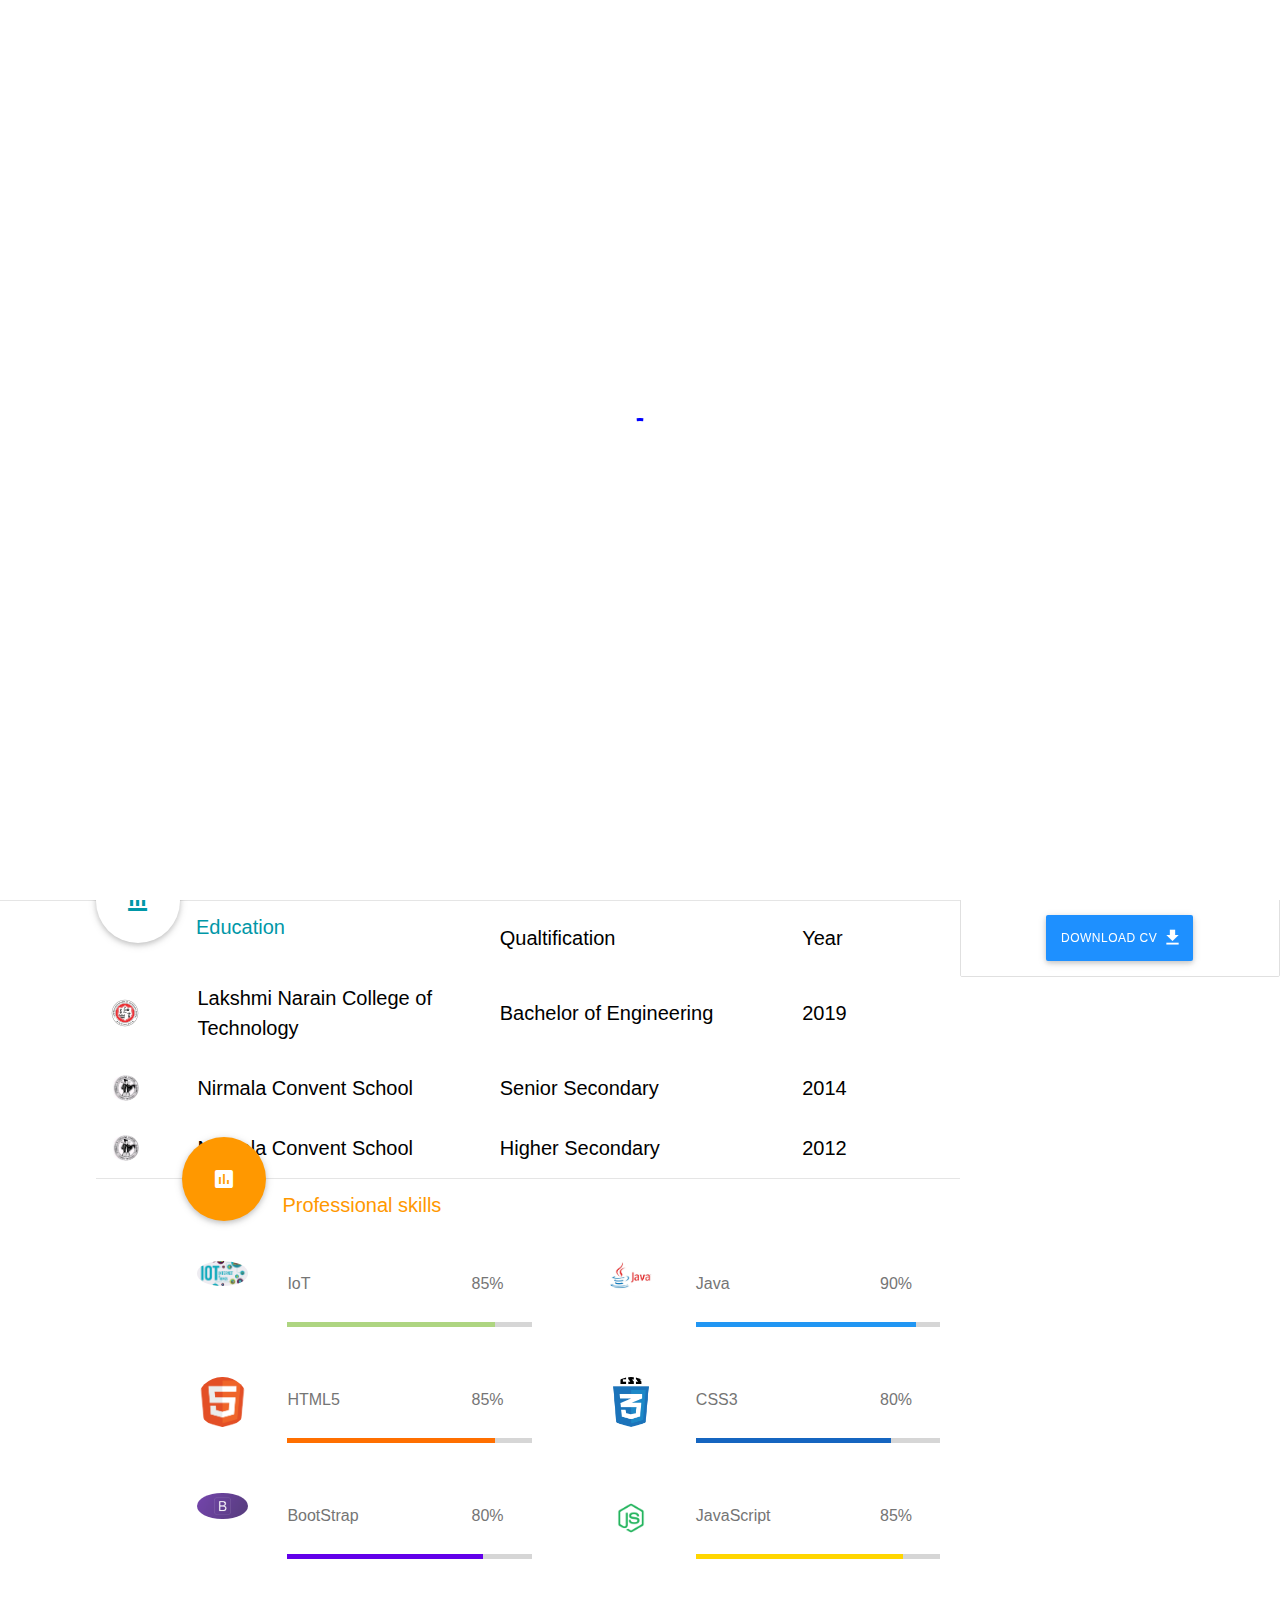
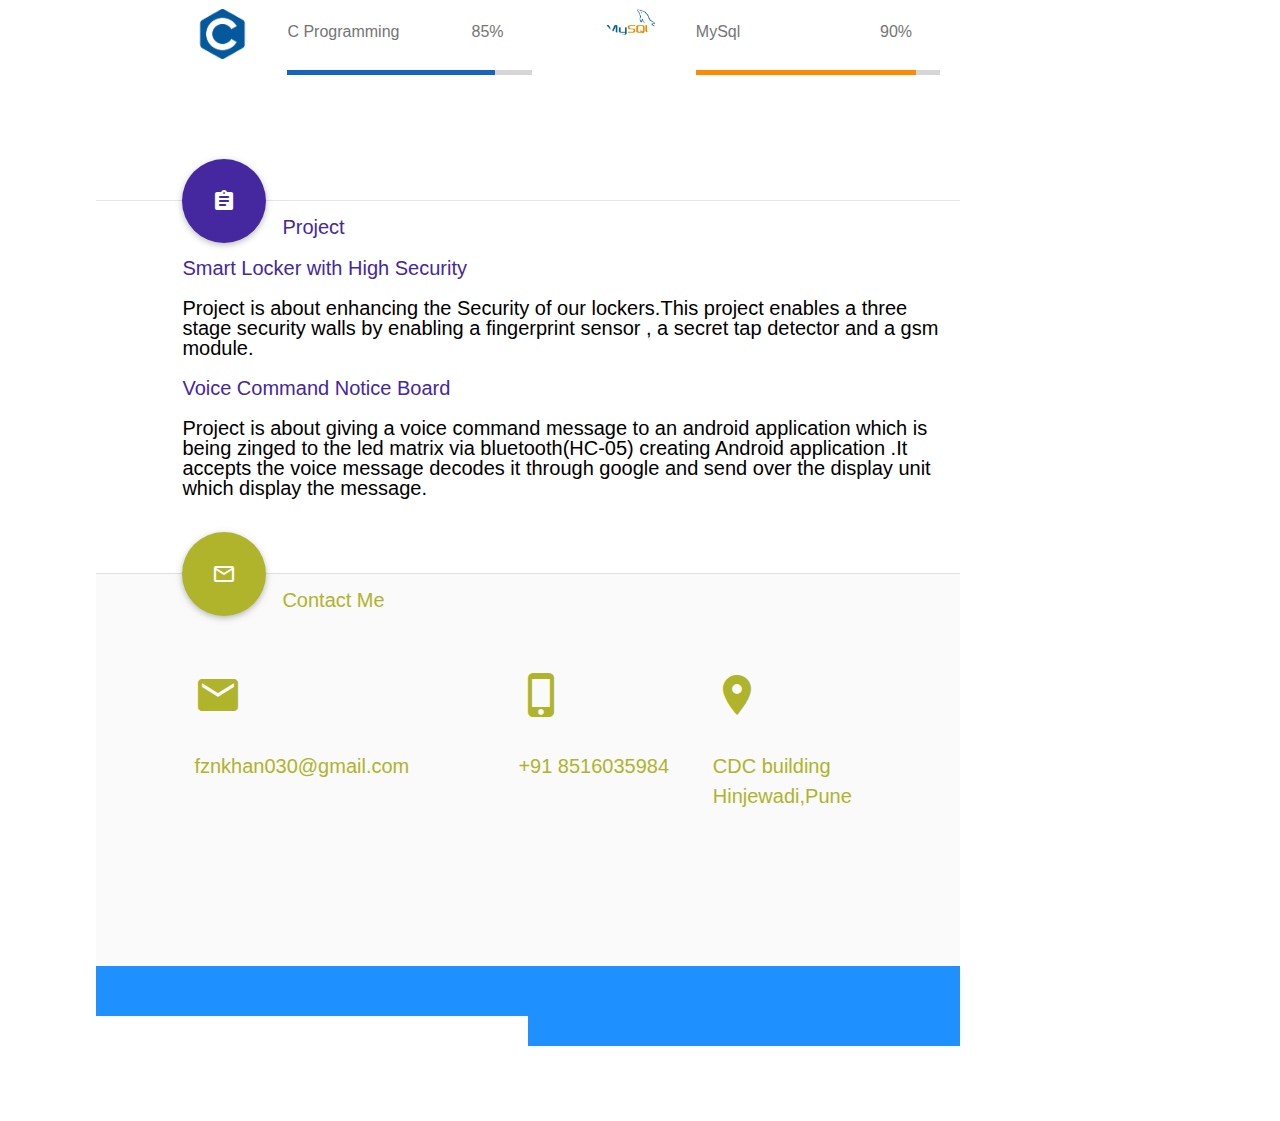
==== commit a70695f0: "Update index.html" ====
--- a/index.html
+++ b/index.html
@@ -36,7 +36,7 @@
        <table  >
           <tr >
             <td height="5%">
-            <a href="https://www.linkedin.com/in/faizan-khan-367218136/" target="_blank" class="tooltipped" data-position="bottom" data-delay="10" data-tooltip="LinkedIn"><img src="images/linkedin.jpg" height="25%" width="50%"/></a>
+            <a href="https://www.linkedin.com/in/faizan-khan-367218136/" target="_blank" class="tooltipped" data-position="bottom" data-delay="10" data-tooltip="LinkedIn"><img src="images/linkedin.png" height="25%" width="50%"/></a>
          </td>
          <td height="5%">
             <a href="https://github.com/faizankhan030/" target="_blank" class="tooltipped" data-position="bottom" data-delay="10" data-tooltip="GitHub"><img src="images/git.png" height="25%" width="50%"/></a>
@@ -70,7 +70,7 @@
              
             
               <br> 
-              Hi there, I am Faizan Khan, a final year </i> in <i class="text-color"></i> Electronics and Communication Engineering student, I am 
+              Hi there, I am Faizan Khan, a final year student</i> in <i class="text-color"></i> Electronics and Communication Engineering , I am 
               currently interning at Cognizant Technology Solutions Pvt. Ltd. with experience in C, Java,Embedded Systems, IOT.. 
             </li>
             <li class="collection-item cv-download-btn-container">
@@ -97,11 +97,8 @@
                 <li>
                   <a href="#education" class="waves-effect light-green" style="font-family:courier;">Education</a>
                 </li>
-                <!--<li>
-                  <a href="#internships" class="waves-effect light-green" style="font-family:courier;">Internships</a>
-                </li>
+                
                 <li>
-                -->
                   <a href="#skills" class="waves-effect light-green" style="font-family:courier;">Skills</a>
                 </li>
                 <li>
@@ -190,191 +187,100 @@
           </tbody>
         </table>
         <!-- #  Table End # -->
-      </section>
-      <!-- # Education End # -->
-      <!-- Works -->
-      <!--<section id="internships" class="section scrollspy">
-        <! Icon -->
-       <!-- <span class="icon btn-floating btn-large light-green darken-3"><i class="material-icons">work</i></span>
-        <! # Icon End # -->
-        <!-- Title -->
-        <!--<h2 class="light-green-text text-darken-3">Internships</h2>
-        <! # Title End # -->
-        <!-- Table -->
-       <!-- <table class="highlight section-table">
-         
-          <thead>
-            <tr>
-              <th></th>
-              <th></th>
-              <th>Role</th>
-              <th>Date</th>
-            </tr>
-          </thead>
-          <tbody>
-            <tr>
-              <td class="col1"><img src="images/nic.png" width="50%" alt="National Inforatics Centre" class="circle"></td>
-              <td class="col2">National Inforatics Centre</td>
-              <td class="col3">Cyber Security Intern</td>
-              <td class="col4">May 2018 <p>-</p>July 2018</td>
-            </tr>
-            <tr>
-              <td class="col1"><img src="images/iitd.png" width="50%" alt="IIT Delhi" class="circle"></td>
-              <td class="col2">IIT Delhi</td>
-              <td class="col3">Android Developer</td>
-              <td class="col4">May 2017 <p>-</p> June 2017</td>
-            </tr>
-            <tr>
-              <td class="col1"><img src="images/projectprakash.png" width="50%" alt="Project Prakash organisation" class="circle"></td>
-              <td class="col2">Project Prakash organisation</td>
-              <td class="col3">Android and Webapp Developer</td>
-              <td class="col4">July 2017</td>
-            </tr>
-          </tbody>
-          <!# Table End # -->>
-        <!--</table>
-      </section>
-      <!-- #  Internships End # -->
-      <!-- Professional Skills -->
-      <section id="skills" class="section scrollspy">
-        <!-- Icon -->
-        <span class="icon btn-floating btn-large orange"><i class="material-icons">assessment</i></span>
-        <!-- # Icon End # -->
-        <!-- Title -->
-        <h2 class="orange-text ">Professional skills</h2>
-        <!-- # Title End # -->
-        <div class="skills">
-          <!-- Skill Item -->
-         <!--<div class="skill-item"> <img src="images/android.png" width="15%" class="circle" alt="android">
-            <div class="title_value">Android
-              <span class="value">90%</span>
-            </div>
-            <div class="progress">
-              <div class="determinate light-green lighten-2" style="width: 90%;"></div>
-            </div>
+        <section id="skills" class="section scrollspy">
+          <!-- Icon -->
+          <span class="icon btn-floating btn-large orange"><i class="material-icons">assessment</i></span>
+          <!-- # Icon End # -->
+          <!-- Title -->
+          <h2 class="orange-text ">Professional skills</h2>
+          <!-- # Title End # -->
+          <div class="skills">
+            <!-- Skill Item -->
+            <div class="skill-item"> <img src="images/iot.jpg" width="15%" class="circle" alt="IoT">
+              <div class="title_value">IoT
+                <span class="value">85%</span>
+              </div>
+              <div class="progress">
+                <div class="determinate light-green lighten-2" style="width: 85%;"></div>
+              </div>
+            </div>
+             <div class="skill-item"> <img src="images/java.png" width="15%" class="circle" alt="Java">
+              <div class="title_value">Java
+                <span class="value">90%</span>
+              </div>
+              <div class="progress">
+                <div class="determinate blue light-2" style="width: 90%;"></div>
+              </div>
+            </div>
+            <div class="skill-item"> <img src="images/html5.png" width="15%" class="circle" alt="HTML5">
+              <div class="title_value">HTML5
+                <span class="value">85%</span>
+              </div>
+              <div class="progress">
+                <div class="determinate amber darken-4" style="width: 85%;"></div>
+              </div>
+            </div>
+            <!-- # Skill Item End # -->
+            <!-- Skill Item -->
+            <div class="skill-item"> <img src="images/css3icon.png" width="15%" class="circle" alt="CSS3">
+              <div class="title_value">CSS3
+                <span class="value">80%</span>
+              </div>
+              <div class="progress">
+                <div class="determinate blue darken-3" style="width: 80%;"></div>
+              </div>
+            </div>
+            <!-- # Skill Item End # -->
+            <div class="skill-item"> <img src="images/bootstrap.png"  width="15%" class="circle" alt="bootstrap">
+              <div class="title_value">BootStrap
+                <span class="value">80%</span>
+              </div>
+              <div class="progress">
+                <div class="determinate deep-purple accent-4" style="width: 80%;"></div>
+              </div>
+            </div>
+            <!-- Skill Item -->
+            <div class="skill-item"> <img src="images/javascript.png"  width="15%" class="circle" alt="JavaScript">
+              <div class="title_value">JavaScript
+                <span class="value">85%</span>
+              </div>
+              <div class="progress">
+                <div class="determinate yellow accent-4" style="width: 85%;"></div>
+              </div>
+            </div>
+            
+            <!-- # Skill Item End # -->
+            <!-- Skill Item -->
+            
+            <!-- # Skill Item End # -->
+            <!-- Skill Item -->
+           
+            <!-- # Skill Item End # -->
+            
+            <div class="skill-item"> <img src="images/c.png" width="15%" class="circle" alt="Cprogramming">
+              <div class="title_value">C Programming
+                <span class="value">85%</span>
+              </div>
+              <div class="progress">
+                <div class="determinate blue darken-3" style="width: 85%;"></div>
+              </div>
+            </div>
+            <!-- # Skill Item End # -->
+            <div class="skill-item"> <img src="images/mysql.png" width="15%" class="circle" alt="MySQL">
+              <div class="title_value">MySql 
+                <span class="value">90%</span>
+              </div>
+              <div class="progress">
+                <div class="determinate orange darken-1" style="width: 90%;"></div>
+              </div>
+            </div>
+           
+            <div class="clearfix"></div>
           </div>
-        -->
-           <div class="skill-item"> <img src="images/java.png" width="15%" class="circle" alt="Java">
-            <div class="title_value">Java
-              <span class="value">80%</span>
-            </div>
-            <div class="progress">
-              <div class="determinate blue light-2" style="width: 90%;"></div>
-            </div>
-          </div>
-          <div class="skill-item"> <img src="images/html5icon.jpg" width="15%" class="circle" alt="HTML5">
-            <div class="title_value">HTML5
-              <span class="value">80%</span>
-            </div>
-            <div class="progress">
-              <div class="determinate amber darken-4" style="width: 85%;"></div>
-            </div>
-          </div>
-          <!-- # Skill Item End # -->
-          <!-- Skill Item -->
-          <div class="skill-item"> <img src="images/css3icon.png" width="15%" class="circle" alt="CSS3">
-            <div class="title_value">CSS3
-              <span class="value">75%</span>
-            </div>
-            <div class="progress">
-              <div class="determinate blue darken-3" style="width: 80%;"></div>
-            </div>
-          </div>
-          <!-- # Skill Item End # -->
-          <div class="skill-item"> <img src="images/boot.jpg"  width="15%" class="circle" alt="bootstrap">
-            <div class="title_value">BootStrap
-              <span class="value">75%</span>
-            </div>
-            <div class="progress">
-              <div class="determinate deep-purple accent-4" style="width: 80%;"></div>
-            </div>
-          </div>
-          <!-- Skill Item -->
-          <div class="skill-item"> <img src="images/javascripticon.png"  width="15%" class="circle" alt="JavaScript">
-            <div class="title_value">JavaScript
-              <span class="value">70%</span>
-            </div>
-            <div class="progress">
-              <div class="determinate yellow accent-4" style="width: 85%;"></div>
-            </div>
-          </div>
-          
-          <!-- # Skill Item End # -->
-          <!-- Skill Item -->
-          <div class="skill-item"> <img src="images/iot.jpg" width="15%" class="circle" alt="IOT">
-            <div class="title_value">IOT
-              <span class="value">85%</span>
-            </div>
-            <div class="progress">
-              <div class="determinate dark-green darken-4" style="width: 85%;"></div>
-            </div>
-          </div>
-        
-          <div class="skill-item"> <img src="images/embedded.png" width="15%" class="circle" alt="embedded">
-            <div class="title_value">Embedded systems
-              <span class="value">75%</span>
-            </div>
-            
-            <div class="progress">
-              <div class="determinate black darken-4" style="width: 75%;"></div>
-            </div>
-          </div>
-          <! # Skill Item End # -->
-         
-            <br><br><br><br>
-          <div class="skill-item"> <img src="images/mysql.png" width="15%" class="circle" alt="MySQL">
-            <div class="title_value">MySql 
-              <span class="value">90%</span>
-            </div>
-            <div class="progress">
-              <div class="determinate orange darken-1" style="width: 90%;"></div>
-            </div>
-          </div>
-          <!-- # Skill Item End # -->
-          <!-- Skill Item -->
-         <!-- <div class="skill-item"> <img src="images/putty.png"  width="15%" class="circle" alt="Putty">
-            <div class="title_value">putty
-              <span class="value">85%</span>
-            </div>
-            <div class="progress">
-              <div class="determinate blue darken-3" style="width: 85%;"></div>
-            </div>
-          </div>
-          <!-- # Skill Item End # -->
-          
-          <!-- # Skill Item End # -->
-          <!-- Skill Item -->
-          <!--<div class="skill-item"> <img src="images/pythonicon.png" width="15%" class="circle" alt="python">
-            <div class="title_value">Python
-              <span class="value">75%</span>
-            </div>
-            <div class="progress">
-              <div class="determinate light-blue darken-3" style="width: 75%;"></div>
-            </div>
-          </div>
-          <!-- # Skill Item End # -->
-          
-          <div class="skill-item"> <img src="images/cicon.jpg" width="15%" class="circle" alt="Cprogramming">
-            <div class="title_value">C Programming
-              <span class="value">85%</span>
-            </div>
-            <div class="progress">
-              <div class="determinate blue darken-3" style="width: 85%;"></div>
-            </div>
-          </div>
-          <!-- # Skill Item End # -->
-           <!--<div class="skill-item"> <img src="images/firebase.png" width="15%" class="circle" alt="Firebase">
-            <div class="title_value">Firebase
-              <span class="value">80%</span>
-            </div>
-            <div class="progress">
-              <div class="determinate yellow darken-3" style="width: 80%;"></div>
-            </div>
-          </div>
-         
-          <div class="clearfix"></div>
-        </div>
-      </section>
+        </section>
+
+
+
       <!-- # Professional Skills End # -->
       <!-- Projects -->
       <section id="projects" class="section scrollspy">
@@ -500,3 +406,4 @@
 </body>
 
 </html>
+
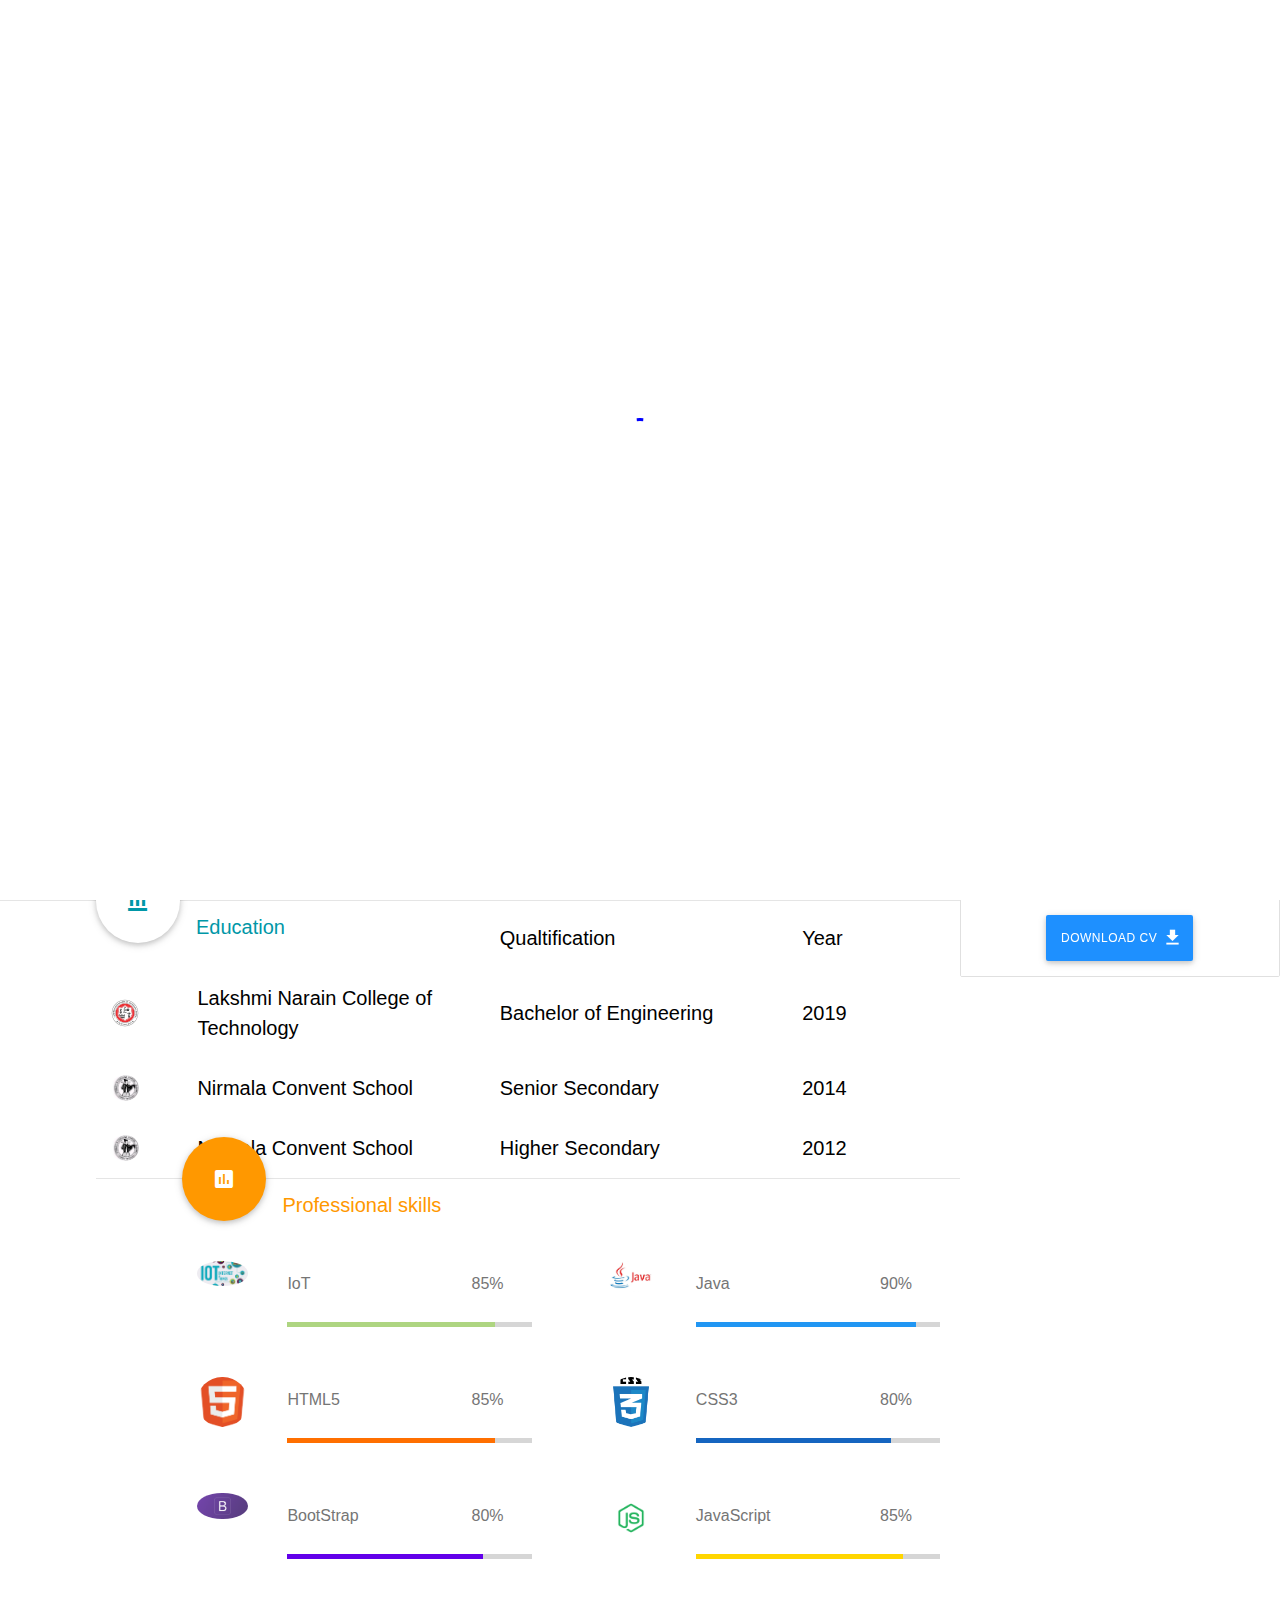
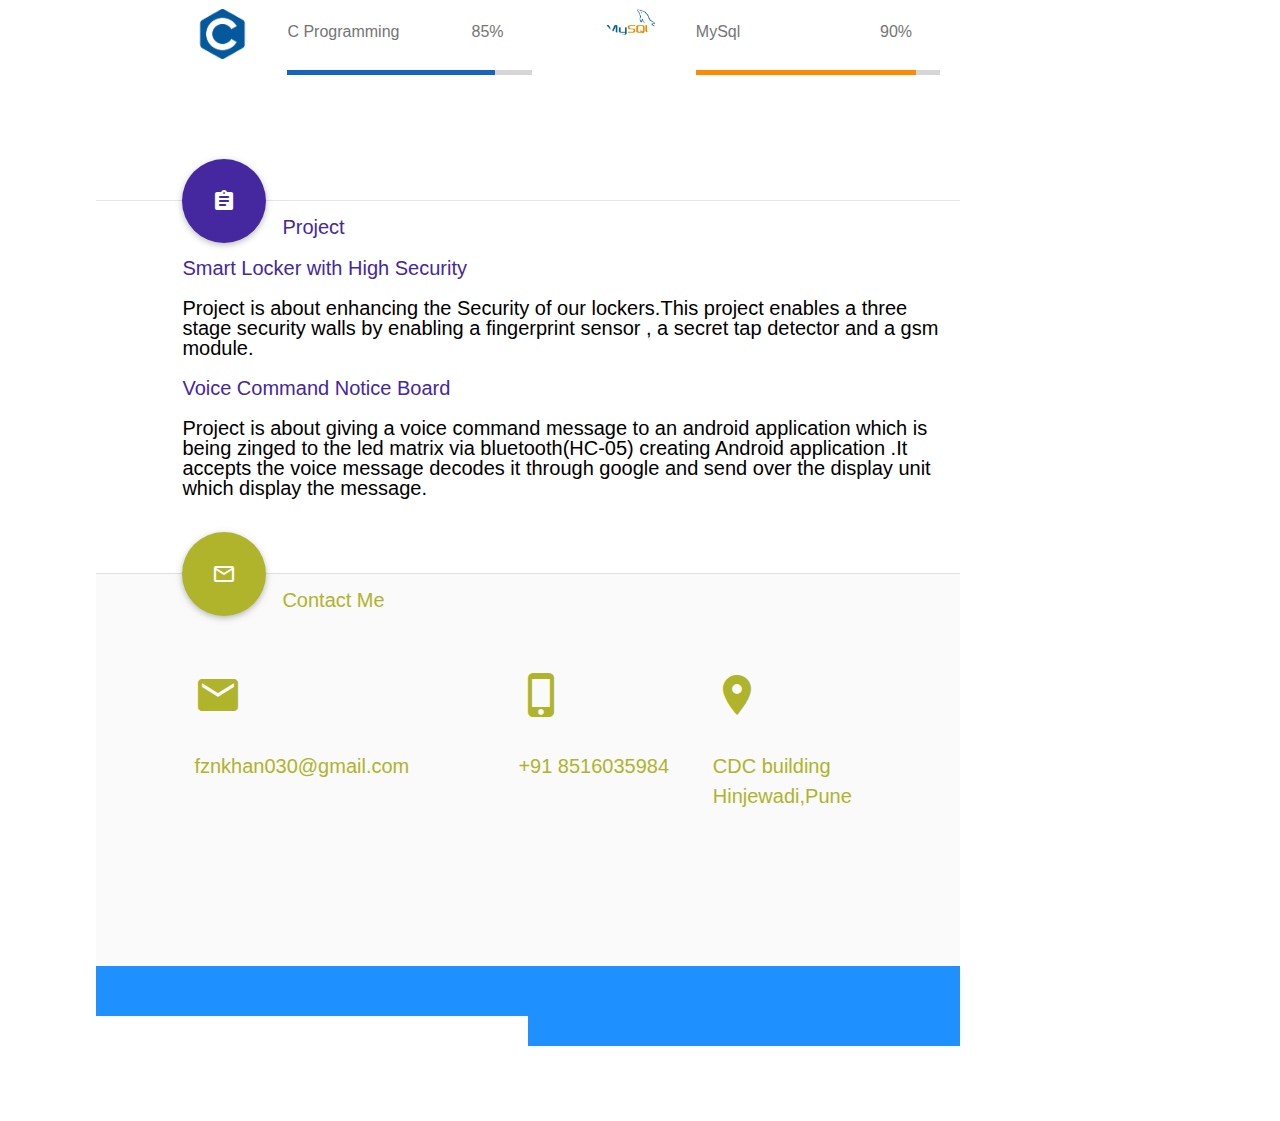
==== commit ca4a7cb8: "Update index.html" ====
--- a/index.html
+++ b/index.html
@@ -36,10 +36,10 @@
        <table  >
           <tr >
             <td height="5%">
-            <a href="https://www.linkedin.com/in/faizan-khan-367218136/" target="_blank" class="tooltipped" data-position="bottom" data-delay="10" data-tooltip="LinkedIn"><img src="images/linkedin.png" height="25%" width="50%"/></a>
+            <a href="https://www.linkedin.com/in/faizan-khan-367218136/" target="_blank" class="tooltipped" data-position="bottom" data-delay="10" data-tooltip="LinkedIn"><img src="images/linkedin.jpg" height="25%" width="50%"/></a>
          </td>
          <td height="5%">
-            <a href="https://github.com/faizankhan030/" target="_blank" class="tooltipped" data-position="bottom" data-delay="10" data-tooltip="GitHub"><img src="images/git.png" height="25%" width="50%"/></a>
+            <a href="https://github.com/faizankhan030/" target="_blank" class="tooltipped" data-position="bottom" data-delay="10" data-tooltip="GitHub"><img src="images/git.jpg" height="25%" width="50%"/></a>
          </td>
          <td height="5%">
             <a href="https://www.facebook.com/profile.php?id=100002765794191" target="_blank" class="tooltipped" data-position="bottom" data-delay="10" data-tooltip="Facebook"><img src="images/facebook.png" height="25%" width="50%"/></a>
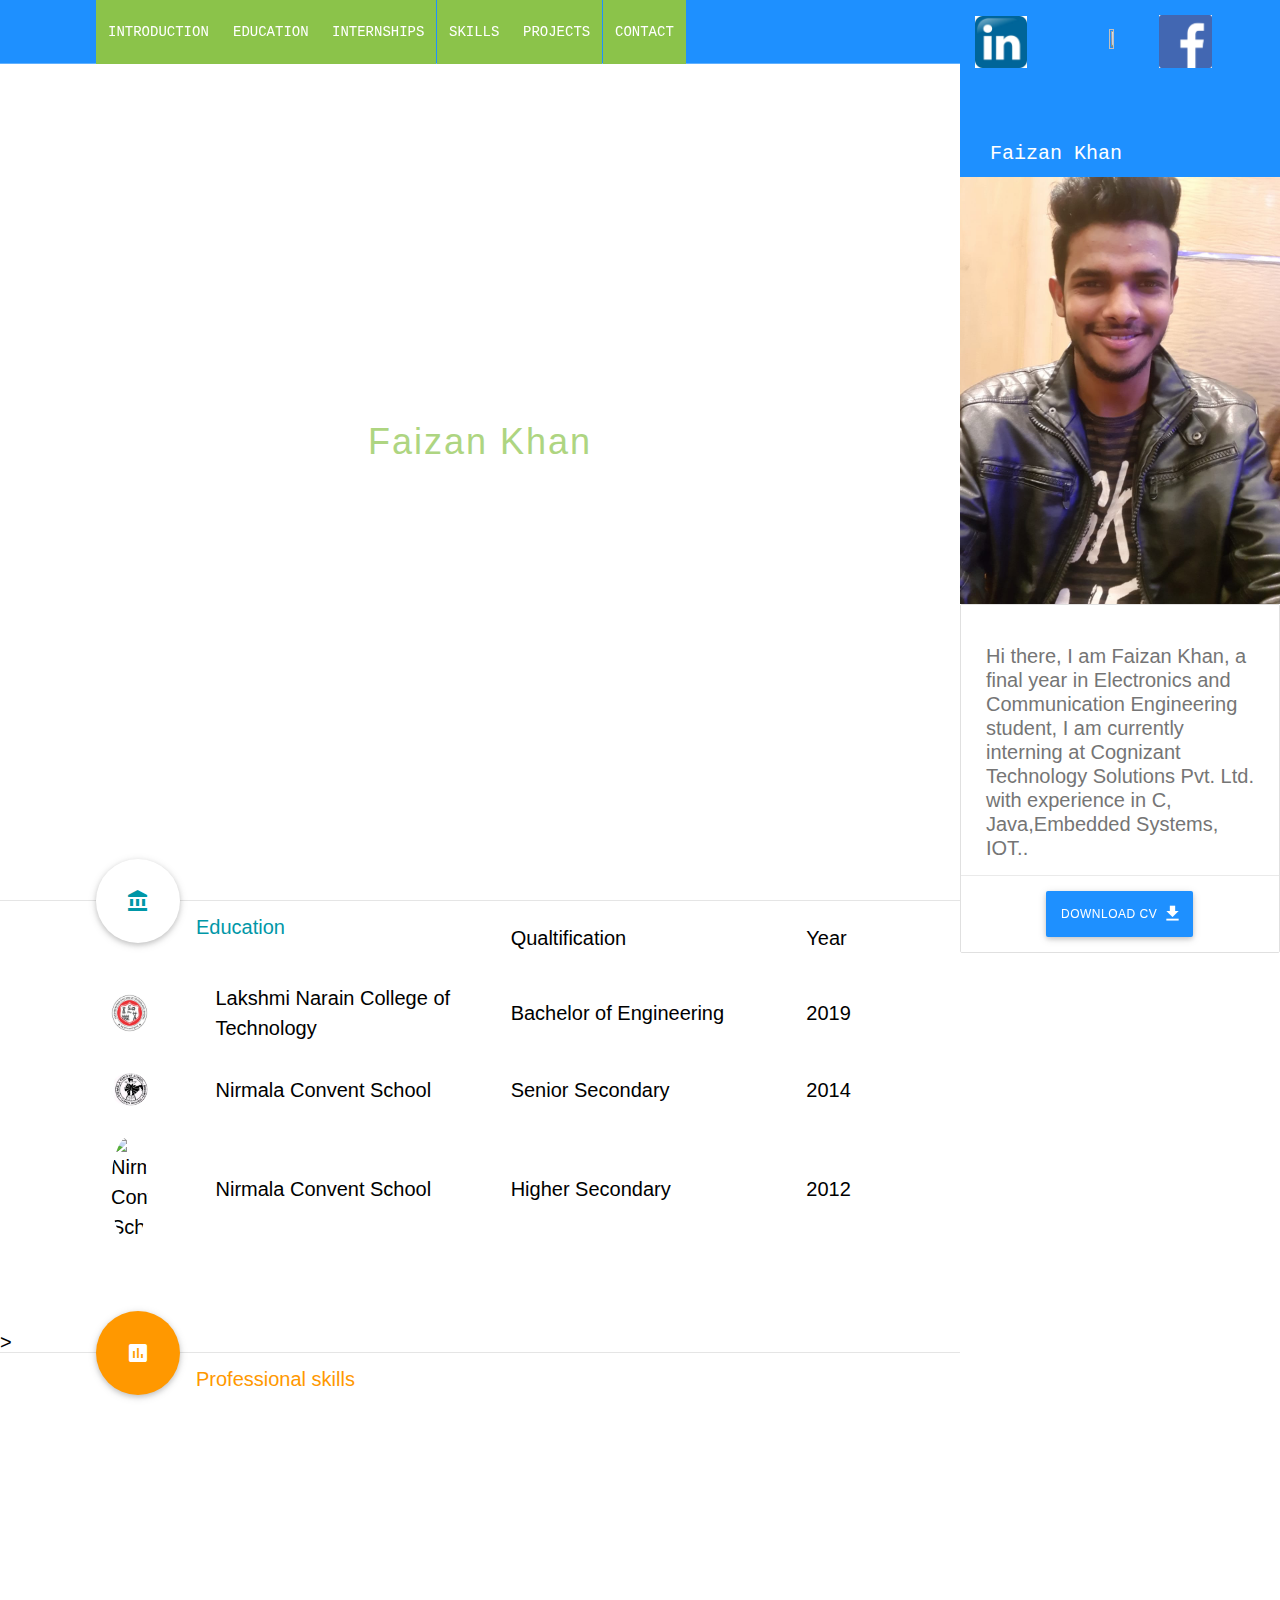
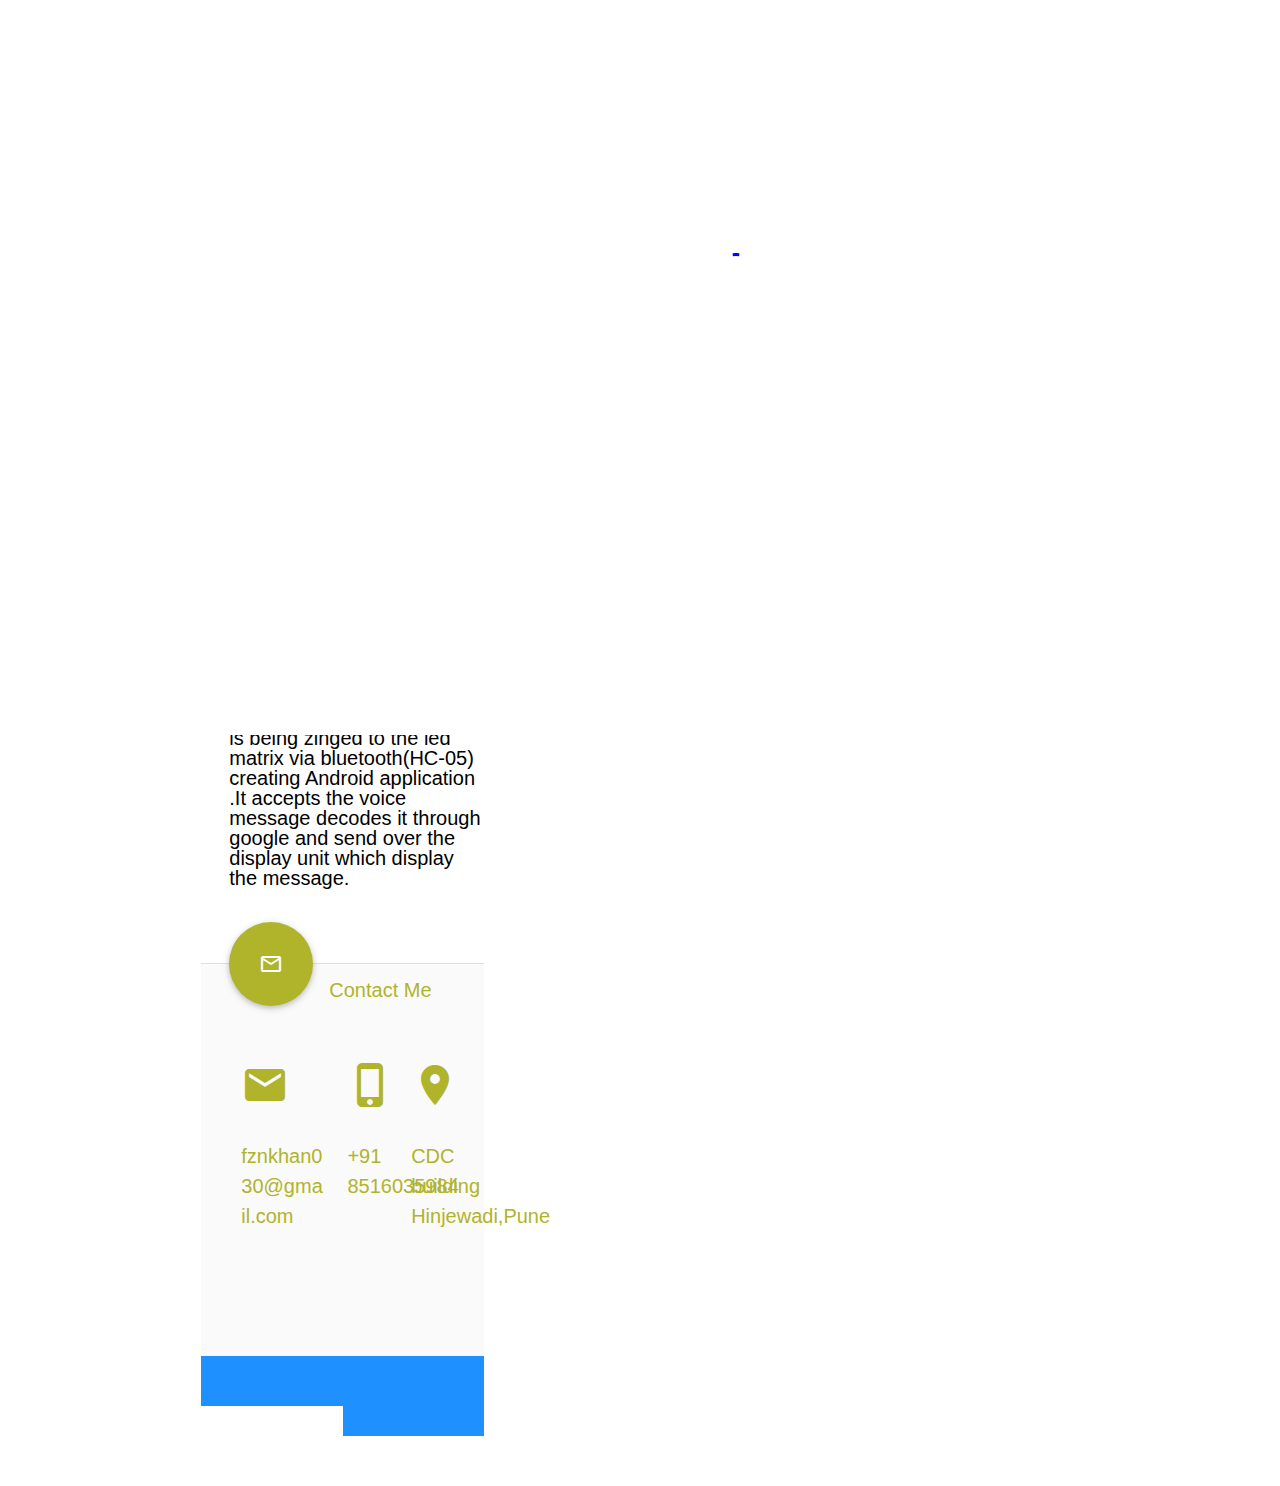
==== commit ef47b209: "Add files via upload" ====
--- a/index.html
+++ b/index.html
@@ -1,409 +1,510 @@
-<!DOCTYPE html>
-<html lang="en">
-
-<head>
-  <title>Profile | Faizan Khan</title>
-  
-  <!-- Google Icon Font -->
- 
-  <link href="https://fonts.googleapis.com/icon?family=Material+Icons" rel="stylesheet">
-  <!-- Font Awesome -->
-  <link type="text/css" rel="stylesheet" href="css/font-awesome.min.css" />
-  <!-- Materialize -->
-  <link type="text/css" rel="stylesheet" href="css/materialize.css" media="screen" />
-  <!-- mCustomScrollbar -->
-  <link type="text/css" rel="stylesheet" href="css/jquery.mCustomScrollbar.css" />
-  <!-- Owl Carousel -->
-  <link rel="stylesheet" type="text/css" href="css/owl.carousel.css" />
-  <link rel="stylesheet" type="text/css" href="css/owl.theme.css">
-  <!-- Styles -->
-  <link type="text/css" rel="stylesheet" href="css/style.css" />
-  <!-- Responsive -->
-  <link type="text/css" rel="stylesheet" href="css/responsive.css" />
-  <!-- Theme -->
-  <link type="text/css" rel="stylesheet" href="css/color.css" />
-</head>
-
-<body id="page-top" class="scrollspy">
-  <div class="wrapper">
-    <!-- Right Column -->
-    <div class="right-column " style="background-color:DodgerBlue;">
-      <!-- Header -->
-
-      
-      <header style="background-color:DodgerBlue;">
-       
-       <table  >
-          <tr >
-            <td height="5%">
-            <a href="https://www.linkedin.com/in/faizan-khan-367218136/" target="_blank" class="tooltipped" data-position="bottom" data-delay="10" data-tooltip="LinkedIn"><img src="images/linkedin.jpg" height="25%" width="50%"/></a>
-         </td>
-         <td height="5%">
-            <a href="https://github.com/faizankhan030/" target="_blank" class="tooltipped" data-position="bottom" data-delay="10" data-tooltip="GitHub"><img src="images/git.jpg" height="25%" width="50%"/></a>
-         </td>
-         <td height="5%">
-            <a href="https://www.facebook.com/profile.php?id=100002765794191" target="_blank" class="tooltipped" data-position="bottom" data-delay="10" data-tooltip="Facebook"><img src="images/facebook.png" height="25%" width="50%"/></a>
-         </td>
-          </tr>
-       </table>  
-        
-  
-        
-      <div class="user_name-title">
-          <h1 style="font-family:courier;">Faizan Khan</h1>
-         
-        </div>
-      </header>
-
-
-
-
-      <!-- # Header End # -->
-      <!-- Personal Information -->
-      <div class="user-wrapper">
-        <!-- Profile Image -->
-        <div class="profile-image"> <img src="images/faizan.jpg" width="100%" height="50%" alt="faizan khan" class="responsive-img"> </div>
-        <!-- # Profile Image End # -->
-        <div class="user-content">
-          <ul class="collection">
-            <li class="collection-item">
-             
-            
-              <br> 
-              Hi there, I am Faizan Khan, a final year student</i> in <i class="text-color"></i> Electronics and Communication Engineering , I am 
-              currently interning at Cognizant Technology Solutions Pvt. Ltd. with experience in C, Java,Embedded Systems, IOT.. 
-            </li>
-            <li class="collection-item cv-download-btn-container">
-              <a href="resume/faizan_resume.pdf" target="_blank" class="btn waves-effect waves-light " style="background-color:DodgerBlue;">DOWNLOAD CV<i class="material-icons">file_download</i></a>
-            </li>
-          </ul>
-        </div>
-        <div class="clearfix"></div>
-      </div>
-      <!-- # Personal Information End # -->
-    </div>
-    <!-- # Right Column End # -->
-    <!-- Left Column -->
-    <div class="left-column">
-      <header id="header">
-        <!-- Navigation -->
-        <div id="navbar" class="navbar-fixed">
-          <nav class="main-navigation " style="background-color:DodgerBlue;">
-            <div class="nav-wrapper">
-              <ul>
-                <li>
-                  <a href="#page-top" class="waves-effect light-green" style="font-family:courier;">Introduction</a>
-                </li>
-                <li>
-                  <a href="#education" class="waves-effect light-green" style="font-family:courier;">Education</a>
-                </li>
-                
-                <li>
-                  <a href="#skills" class="waves-effect light-green" style="font-family:courier;">Skills</a>
-                </li>
-                <li>
-                  <a href="#projects" class="waves-effect light-green" style="font-family:courier;">Projects</a>
-                </li>
-                <li>
-                  <a href="#contact" class="waves-effect light-green" style="font-family:courier;">Contact</a>
-                </li>
-              </ul>
-            </div>
-          </nav>
-        </div>
-        <!-- # Navigation End # -->
-        <!-- Mobile Navigation -->
-        <div class="fixed-action-btn vertical click-to-toggle mobile-menu">
-          <a class="btn btn-floating btn-large light-bg"> <i class="large mdi-navigation-menu"></i> </a>
-          <ul>
-            <li>
-              <a class="btn-floating" href="#page-top"><i class="material-icons">home</i></a>
-            </li>
-            <li>
-              <a class="btn-floating white" href="#education"><i class="material-icons cyan-text text-darken-2">account_balance</i></a>
-            </li>
-            <li>
-              <a class="btn-floating light-green darken-3" href="#internships"><i class="material-icons">work</i></a>
-            </li>
-            <li>
-              <a class="btn-floating orange " href="#skills"><i class="material-icons">assessment</i></a>
-            </li>
-            <li>
-              <a class="btn-floating deep-purple darken-3" href="#projects"><i class="material-icons">assignment</i></a>
-            </li>
-            <li>
-              <a class="btn-floating lime darken-2" href="#contact"><i class="material-icons">mail_outline</i></a>
-            </li>
-          </ul>
-        </div>
-        <!-- # Mobile Navigation End # -->
-      </header>
-      <!-- Full Image -->
-      <div class="full-image-container" style="background-image:url(images/abb.jpg);">
-        <div class="banner-text-container">
-         
-          <h1 class="banner-text light-green-text text-lighten-2 ">Faizan Khan</h1>
-          <p class="banner-text" style="font-family:courier;"><strong> Emerging Full Stack Developer </strong></p>
-        </div>
-      </div>
-      <!-- # Full Image End # -->
-      <!-- Education -->
-      <section id="education" class="section scrollspy">
-        <!-- Icon -->
-        <span class="icon btn-floating btn-large white"><i class="material-icons cyan-text text-darken-2">account_balance</i></span>
-        <!-- # Icon End # -->
-        <!-- Title -->
-        <h2 class="cyan-text text-darken-2">Education</h2>
-        <!-- # Title End # -->
-        <!-- Table -->
-        <table class="highlight section-table">
-          <thead>
-            <tr>
-              <th></th>
-              <th></th>
-              <th>Qualtification</th>
-              <th>Year</th>
-            </tr>
-          </thead>
-          <tbody>
-            <tr>
-              <td class="col1"><img src="images/lnct.png" width="50%" alt="Lakshmi Narain College of Technology" class="circle"></td>
-              <td class="col2">Lakshmi Narain College of Technology</td>
-              <td class="col3">Bachelor of Engineering</td>
-              <td class="col4">2019</td>
-            </tr>
-            <tr>
-              <td class="col1"><img src="images/convent.png" width="50%" alt="Nirmala Convent School" class="circle"></td>
-              <td class="col2">Nirmala Convent School</td>
-              <td class="col3">Senior Secondary</td>
-              <td class="col4">2014</td>
-            </tr>
-            <tr>
-              <td class="col1"><img src="images/convent.png" width="50%" alt="Nirmala Convent School" class="circle"></td>
-              <td class="col2">Nirmala Convent School</td>
-              <td class="col3">Higher Secondary</td>
-              <td class="col4">2012</td>
-            </tr>
-          </tbody>
-        </table>
-        <!-- #  Table End # -->
-        <section id="skills" class="section scrollspy">
-          <!-- Icon -->
-          <span class="icon btn-floating btn-large orange"><i class="material-icons">assessment</i></span>
-          <!-- # Icon End # -->
-          <!-- Title -->
-          <h2 class="orange-text ">Professional skills</h2>
-          <!-- # Title End # -->
-          <div class="skills">
-            <!-- Skill Item -->
-            <div class="skill-item"> <img src="images/iot.jpg" width="15%" class="circle" alt="IoT">
-              <div class="title_value">IoT
-                <span class="value">85%</span>
-              </div>
-              <div class="progress">
-                <div class="determinate light-green lighten-2" style="width: 85%;"></div>
-              </div>
-            </div>
-             <div class="skill-item"> <img src="images/java.png" width="15%" class="circle" alt="Java">
-              <div class="title_value">Java
-                <span class="value">90%</span>
-              </div>
-              <div class="progress">
-                <div class="determinate blue light-2" style="width: 90%;"></div>
-              </div>
-            </div>
-            <div class="skill-item"> <img src="images/html5.png" width="15%" class="circle" alt="HTML5">
-              <div class="title_value">HTML5
-                <span class="value">85%</span>
-              </div>
-              <div class="progress">
-                <div class="determinate amber darken-4" style="width: 85%;"></div>
-              </div>
-            </div>
-            <!-- # Skill Item End # -->
-            <!-- Skill Item -->
-            <div class="skill-item"> <img src="images/css3icon.png" width="15%" class="circle" alt="CSS3">
-              <div class="title_value">CSS3
-                <span class="value">80%</span>
-              </div>
-              <div class="progress">
-                <div class="determinate blue darken-3" style="width: 80%;"></div>
-              </div>
-            </div>
-            <!-- # Skill Item End # -->
-            <div class="skill-item"> <img src="images/bootstrap.png"  width="15%" class="circle" alt="bootstrap">
-              <div class="title_value">BootStrap
-                <span class="value">80%</span>
-              </div>
-              <div class="progress">
-                <div class="determinate deep-purple accent-4" style="width: 80%;"></div>
-              </div>
-            </div>
-            <!-- Skill Item -->
-            <div class="skill-item"> <img src="images/javascript.png"  width="15%" class="circle" alt="JavaScript">
-              <div class="title_value">JavaScript
-                <span class="value">85%</span>
-              </div>
-              <div class="progress">
-                <div class="determinate yellow accent-4" style="width: 85%;"></div>
-              </div>
-            </div>
-            
-            <!-- # Skill Item End # -->
-            <!-- Skill Item -->
-            
-            <!-- # Skill Item End # -->
-            <!-- Skill Item -->
-           
-            <!-- # Skill Item End # -->
-            
-            <div class="skill-item"> <img src="images/c.png" width="15%" class="circle" alt="Cprogramming">
-              <div class="title_value">C Programming
-                <span class="value">85%</span>
-              </div>
-              <div class="progress">
-                <div class="determinate blue darken-3" style="width: 85%;"></div>
-              </div>
-            </div>
-            <!-- # Skill Item End # -->
-            <div class="skill-item"> <img src="images/mysql.png" width="15%" class="circle" alt="MySQL">
-              <div class="title_value">MySql 
-                <span class="value">90%</span>
-              </div>
-              <div class="progress">
-                <div class="determinate orange darken-1" style="width: 90%;"></div>
-              </div>
-            </div>
-           
-            <div class="clearfix"></div>
-          </div>
-        </section>
-
-
-
-      <!-- # Professional Skills End # -->
-      <!-- Projects -->
-      <section id="projects" class="section scrollspy">
-
-        
-        <!-- Icon -->
-        <span class="icon btn-floating btn-large deep-purple darken-3"><i class="material-icons">assignment</i></span>
-        <!-- # Icon End # -->
-        <!-- Title -->
-
-        <h2 class="deep-purple-text text-darken-3">Project</h2>
-        
-        
-        
-        
-        <br>
-        <p class="deep-purple-text text-darken-3">Smart Locker with High Security</p>
-        <br>
-        Project is about enhancing the Security of our lockers.This project enables a three stage security walls by enabling a fingerprint sensor , a secret tap detector and a gsm module.
-<br>
-
-<br>
-        <p class="deep-purple-text text-darken-3">Voice Command Notice Board</p>
-        
-        <br>
-        Project is about giving a voice command message to an android application which is being zinged to the led matrix via bluetooth(HC-05) creating Android application .It accepts the voice message decodes it through google and send over the display unit which display the message.
-      </section>
-      <!-- # Project End # -->
-      <!-- Contact Me -->
-       <section id="contact" class="section scrollspy">
-        <!-- Icon -->
-        <span class="icon btn-floating btn-large lime darken-2"><i class="material-icons">mail_outline</i></span>
-        <!-- # Icon End # -->
-        <!-- Title -->
-        <h2 class="lime-text text-darken-2">Contact Me</h2>
-        <!-- # Title End # -->
-        <!-- Contact Information -->
-        <div class="contact-information">
-          <div class="row">
-            <!-- Mail -->
-            <div class="col s9 m5 l5 offset-s3">
-              <div class="icon"><i class="material-icons lime-text text-darken-2">email</i>
-              </div>
-              <p  style="word-break: break-all;"><a class="email lime-text text-darken-2" href="mailto:fznkhan030@gmail.com" target="_self">fznkhan030@gmail.com</a></p>
-            </div>
-            <!-- # Mail End # -->
-            <!-- Mobile -->
-            <div class="col s9 m3 l3 offset-s3">
-              <div class="icon"><i class="material-icons lime-text text-darken-2">phone_iphone</i>
-              </div>
-              <p><a class="phone lime-text text-darken-2" href="tel:+918516035984" target="_self">+91 8516035984</a></p>
-            </div>
-            <!-- # Mobile End # -->
-            
-            <!-- Location -->
-            <div class="col s9 m4 l4 offset-s3">
-              <div class="icon"><i class="material-icons lime-text text-darken-2">location_on</i></div>
-              <p class="lime-text text-darken-2">CDC building
-                <br> Hinjewadi,Pune
-              </p>
-            </div>
-            <!-- # Location End # -->
-            <div class="clearfix"></div>
-          </div>
-        </div>
-        <!-- # Contact Information End # -->
-      </section>
-      <!-- # Contact Me End # -->
-      <!-- Footer -->
-      <footer id="footer">
-        <div class="copyright">
-          <div class="row">
-            <div class="col s12 m6 l6 left " style="background-color:DodgerBlue;">
-             
-              
-            </div>
-            <div class="col s12 m6 l6 right " style="background-color:DodgerBlue;">
-              <br>
-
-            </div>
-          </div>
-        </div>
-      </footer>
-      <!-- # Footer End # -->
-    </div>
-    <!-- # Left Column End # -->
-  </div>
-  <!-- Loader -->
-  <div class="page-loading">
-    <div class="preloader-wrapper big active">
-      <div class="spinner-layer border-color">
-        <div class="circle-clipper left">
-          <div class="circle"></div>
-        </div>
-        <div class="gap-patch">
-          <div class="circle"></div>
-        </div>
-        <div class="circle-clipper right">
-          <div class="circle"></div>
-        </div>
-      </div>
-    </div>
-  </div>
-  <!-- # Loader End -->
-  <!-- jQuery-->
-  <script type="text/javascript" src="js/jquery-2.1.1.min.js"></script>
-  <!-- materialize -->
-  <script type="text/javascript" src="js/materialize.js"></script>
-  <!-- jquery easing -->
-  <script type="text/javascript" src="js/jquery.easing.min.js"></script>
-  <!-- mCustomScrollbar -->
-  <script type="text/javascript" src="js/jquery.mCustomScrollbar.js"></script>
-  <script type="text/javascript" src="js/jquery.mousewheel.js"></script>
-  <!-- Owl Carousel -->
-  <script type="text/javascript" src="js/owl.carousel.min.js"></script>
-  <!-- Modernizr -->
-  <script type="text/javascript" src="js/modernizr.js"></script>
-  <!-- scripts init -->
-  <script type="text/javascript" src="js/scripts.js" defer></script>
-  <!-- !!! ONLY FOR DEMO !!! -->
-  <script type="text/javascript" src="js/jquery.tabSlideOut.v1.3.js"></script>
-
-</body>
-
-</html>
-
+<!DOCTYPE html>
+<html lang="en">
+
+<head>
+  <title>Profile | Faizan Khan</title>
+  
+  <!-- Google Icon Font -->
+ 
+  <link href="https://fonts.googleapis.com/icon?family=Material+Icons" rel="stylesheet">
+  <!-- Font Awesome -->
+  <link type="text/css" rel="stylesheet" href="css/font-awesome.min.css" />
+  <!-- Materialize -->
+  <link type="text/css" rel="stylesheet" href="css/materialize.css" media="screen" />
+  <!-- mCustomScrollbar -->
+  <link type="text/css" rel="stylesheet" href="css/jquery.mCustomScrollbar.css" />
+  <!-- Owl Carousel -->
+  <link rel="stylesheet" type="text/css" href="css/owl.carousel.css" />
+  <link rel="stylesheet" type="text/css" href="css/owl.theme.css">
+  <!-- Styles -->
+  <link type="text/css" rel="stylesheet" href="css/style.css" />
+  <!-- Responsive -->
+  <link type="text/css" rel="stylesheet" href="css/responsive.css" />
+  <!-- Theme -->
+  <link type="text/css" rel="stylesheet" href="css/color.css" />
+</head>
+
+<body id="page-top" class="scrollspy">
+  <div class="wrapper">
+    <!-- Right Column -->
+    <div class="right-column " style="background-color:DodgerBlue;">
+      <!-- Header -->
+
+      
+      <header style="background-color:DodgerBlue;">
+       
+       <table  >
+          <tr >
+            <td height="5%">
+            <a href="https://www.linkedin.com/in/faizan-khan-367218136/" target="_blank" class="tooltipped" data-position="bottom" data-delay="10" data-tooltip="LinkedIn"><img src="images/linkedin.jpg" height="25%" width="50%"/></a>
+         </td>
+         <td height="5%">
+            <a href="https://github.com/faizankhan030/" target="_blank" class="tooltipped" data-position="bottom" data-delay="10" data-tooltip="GitHub"><img src="images/git.png" height="25%" width="50%"/></a>
+         </td>
+         <td height="5%">
+            <a href="https://www.facebook.com/profile.php?id=100002765794191" target="_blank" class="tooltipped" data-position="bottom" data-delay="10" data-tooltip="Facebook"><img src="images/facebook.png" height="25%" width="50%"/></a>
+         </td>
+          </tr>
+       </table>  
+        
+  
+        
+      <div class="user_name-title">
+          <h1 style="font-family:courier;">Faizan Khan</h1>
+         
+        </div>
+      </header>
+
+
+
+
+      <!-- # Header End # -->
+      <!-- Personal Information -->
+      <div class="user-wrapper">
+        <!-- Profile Image -->
+        <div class="profile-image"> <img src="images/faizan.jpg" width="100%" height="50%" alt="faizan khan" class="responsive-img"> </div>
+        <!-- # Profile Image End # -->
+        <div class="user-content">
+          <ul class="collection">
+            <li class="collection-item">
+             
+            
+              <br> 
+              Hi there, I am Faizan Khan, a final year </i> in <i class="text-color"></i> Electronics and Communication Engineering student, I am 
+              currently interning at Cognizant Technology Solutions Pvt. Ltd. with experience in C, Java,Embedded Systems, IOT.. 
+            </li>
+            <li class="collection-item cv-download-btn-container">
+              <a href="resume/faizan_resume.pdf" target="_blank" class="btn waves-effect waves-light " style="background-color:DodgerBlue;">DOWNLOAD CV<i class="material-icons">file_download</i></a>
+            </li>
+          </ul>
+        </div>
+        <div class="clearfix"></div>
+      </div>
+      <!-- # Personal Information End # -->
+    </div>
+    <!-- # Right Column End # -->
+    <!-- Left Column -->
+    <div class="left-column">
+      <header id="header">
+        <!-- Navigation -->
+        <div id="navbar" class="navbar-fixed">
+          <nav class="main-navigation " style="background-color:DodgerBlue;">
+            <div class="nav-wrapper">
+              <ul>
+                <li>
+                  <a href="#page-top" class="waves-effect light-green" style="font-family:courier;">Introduction</a>
+                </li>
+                <li>
+                  <a href="#education" class="waves-effect light-green" style="font-family:courier;">Education</a>
+                </li>
+                <li>
+                  <a href="#internships" class="waves-effect light-green" style="font-family:courier;">Internships</a>
+                </li>
+                <li>
+                  <a href="#skills" class="waves-effect light-green" style="font-family:courier;">Skills</a>
+                </li>
+                <li>
+                  <a href="#projects" class="waves-effect light-green" style="font-family:courier;">Projects</a>
+                </li>
+                <li>
+                  <a href="#contact" class="waves-effect light-green" style="font-family:courier;">Contact</a>
+                </li>
+              </ul>
+            </div>
+          </nav>
+        </div>
+        <!-- # Navigation End # -->
+        <!-- Mobile Navigation -->
+        <div class="fixed-action-btn vertical click-to-toggle mobile-menu">
+          <a class="btn btn-floating btn-large light-bg"> <i class="large mdi-navigation-menu"></i> </a>
+          <ul>
+            <li>
+              <a class="btn-floating" href="#page-top"><i class="material-icons">home</i></a>
+            </li>
+            <li>
+              <a class="btn-floating white" href="#education"><i class="material-icons cyan-text text-darken-2">account_balance</i></a>
+            </li>
+            <li>
+              <a class="btn-floating light-green darken-3" href="#internships"><i class="material-icons">work</i></a>
+            </li>
+            <li>
+              <a class="btn-floating orange " href="#skills"><i class="material-icons">assessment</i></a>
+            </li>
+            <li>
+              <a class="btn-floating deep-purple darken-3" href="#projects"><i class="material-icons">assignment</i></a>
+            </li>
+            <li>
+              <a class="btn-floating lime darken-2" href="#contact"><i class="material-icons">mail_outline</i></a>
+            </li>
+          </ul>
+        </div>
+        <!-- # Mobile Navigation End # -->
+      </header>
+      <!-- Full Image -->
+      <div class="full-image-container" style="background-image:url(images/images.jpg);">
+        <div class="banner-text-container">
+         
+          <h1 class="banner-text light-green-text text-lighten-2 ">Faizan Khan</h1>
+          <p class="banner-text" style="font-family:courier;"><strong> Emerging Full Stack Developer </strong></p>
+        </div>
+      </div>
+      <!-- # Full Image End # -->
+      <!-- Education -->
+      <section id="education" class="section scrollspy">
+        <!-- Icon -->
+        <span class="icon btn-floating btn-large white"><i class="material-icons cyan-text text-darken-2">account_balance</i></span>
+        <!-- # Icon End # -->
+        <!-- Title -->
+        <h2 class="cyan-text text-darken-2">Education</h2>
+        <!-- # Title End # -->
+        <!-- Table -->
+        <table class="highlight section-table">
+          <thead>
+            <tr>
+              <th></th>
+              <th></th>
+              <th>Qualtification</th>
+              <th>Year</th>
+            </tr>
+          </thead>
+          <tbody>
+            <tr>
+              <td class="col1"><img src="images/lnct.png" width="50%" alt="Lakshmi Narain College of Technology" class="circle"></td>
+              <td class="col2">Lakshmi Narain College of Technology</td>
+              <td class="col3">Bachelor of Engineering</td>
+              <td class="col4">2019</td>
+            </tr>
+            <tr>
+              <td class="col1"><img src="images/convent.png" width="50%" alt="Nirmala Convent School" class="circle"></td>
+              <td class="col2">Nirmala Convent School</td>
+              <td class="col3">Senior Secondary</td>
+              <td class="col4">2014</td>
+            </tr>
+            <tr>
+              <td class="col1"><img src="images/fragnel.png" width="50%" alt="Nirmala Convent School" class="circle"></td>
+              <td class="col2">Nirmala Convent School</td>
+              <td class="col3">Higher Secondary</td>
+              <td class="col4">2012</td>
+            </tr>
+          </tbody>
+        </table>
+        <!-- #  Table End # -->
+      </section>
+      <!-- # Education End # -->
+      <!-- Works -->
+      <!--<section id="internships" class="section scrollspy">
+        <! Icon -->
+       <!-- <span class="icon btn-floating btn-large light-green darken-3"><i class="material-icons">work</i></span>
+        <! # Icon End # -->
+        <!-- Title -->
+        <!--<h2 class="light-green-text text-darken-3">Internships</h2>
+        <! # Title End # -->
+        <!-- Table -->
+       <!-- <table class="highlight section-table">
+         
+          <thead>
+            <tr>
+              <th></th>
+              <th></th>
+              <th>Role</th>
+              <th>Date</th>
+            </tr>
+          </thead>
+          <tbody>
+            <tr>
+              <td class="col1"><img src="images/nic.png" width="50%" alt="National Inforatics Centre" class="circle"></td>
+              <td class="col2">National Inforatics Centre</td>
+              <td class="col3">Cyber Security Intern</td>
+              <td class="col4">May 2018 <p>-</p>July 2018</td>
+            </tr>
+            <tr>
+              <td class="col1"><img src="images/iitd.png" width="50%" alt="IIT Delhi" class="circle"></td>
+              <td class="col2">IIT Delhi</td>
+              <td class="col3">Android Developer</td>
+              <td class="col4">May 2017 <p>-</p> June 2017</td>
+            </tr>
+            <tr>
+              <td class="col1"><img src="images/projectprakash.png" width="50%" alt="Project Prakash organisation" class="circle"></td>
+              <td class="col2">Project Prakash organisation</td>
+              <td class="col3">Android and Webapp Developer</td>
+              <td class="col4">July 2017</td>
+            </tr>
+          </tbody>
+          <!# Table End # -->>
+        <!--</table>
+      </section>
+      <!-- #  Internships End # -->
+      <!-- Professional Skills -->
+      <section id="skills" class="section scrollspy">
+        <!-- Icon -->
+        <span class="icon btn-floating btn-large orange"><i class="material-icons">assessment</i></span>
+        <!-- # Icon End # -->
+        <!-- Title -->
+        <h2 class="orange-text ">Professional skills</h2>
+        <!-- # Title End # -->
+        <div class="skills">
+          <!-- Skill Item -->
+         <!--<div class="skill-item"> <img src="images/android.png" width="15%" class="circle" alt="android">
+            <div class="title_value">Android
+              <span class="value">90%</span>
+            </div>
+            <div class="progress">
+              <div class="determinate light-green lighten-2" style="width: 90%;"></div>
+            </div>
+          </div>
+        -->
+           <div class="skill-item"> <img src="images/java.png" width="15%" class="circle" alt="Java">
+            <div class="title_value">Java
+              <span class="value">80%</span>
+            </div>
+            <div class="progress">
+              <div class="determinate blue light-2" style="width: 90%;"></div>
+            </div>
+          </div>
+          <div class="skill-item"> <img src="images/html5icon.jpg" width="15%" class="circle" alt="HTML5">
+            <div class="title_value">HTML5
+              <span class="value">80%</span>
+            </div>
+            <div class="progress">
+              <div class="determinate amber darken-4" style="width: 85%;"></div>
+            </div>
+          </div>
+          <!-- # Skill Item End # -->
+          <!-- Skill Item -->
+          <div class="skill-item"> <img src="images/css3icon.png" width="15%" class="circle" alt="CSS3">
+            <div class="title_value">CSS3
+              <span class="value">75%</span>
+            </div>
+            <div class="progress">
+              <div class="determinate blue darken-3" style="width: 80%;"></div>
+            </div>
+          </div>
+          <!-- # Skill Item End # -->
+          <div class="skill-item"> <img src="images/boot.jpg"  width="15%" class="circle" alt="bootstrap">
+            <div class="title_value">BootStrap
+              <span class="value">75%</span>
+            </div>
+            <div class="progress">
+              <div class="determinate deep-purple accent-4" style="width: 80%;"></div>
+            </div>
+          </div>
+          <!-- Skill Item -->
+          <div class="skill-item"> <img src="images/javascripticon.png"  width="15%" class="circle" alt="JavaScript">
+            <div class="title_value">JavaScript
+              <span class="value">70%</span>
+            </div>
+            <div class="progress">
+              <div class="determinate yellow accent-4" style="width: 85%;"></div>
+            </div>
+          </div>
+          
+          <!-- # Skill Item End # -->
+          <!-- Skill Item -->
+          <div class="skill-item"> <img src="images/iot.jpg" width="15%" class="circle" alt="IOT">
+            <div class="title_value">IOT
+              <span class="value">85%</span>
+            </div>
+            <div class="progress">
+              <div class="determinate dark-green darken-4" style="width: 85%;"></div>
+            </div>
+          </div>
+        
+          <div class="skill-item"> <img src="images/embedded.png" width="15%" class="circle" alt="embedded">
+            <div class="title_value">Embed systems
+              <span class="value">75%</span>
+            </div>
+            <!--
+            <div class="progress">
+              <div class="determinate black darken-4" style="width: 75%;"></div>
+            </div>
+          </div>
+          <! # Skill Item End # -->
+          <!-- Skill Item -->
+         <!-- <div class="skill-item"> <img src="images/mongodbicon.png" width="15%" class="circle" alt="MongoDB">
+            <div class="title_value">MongoDB
+              <span class="value">60%</span>
+            </div>
+            <div class="progress">
+              <div class="determinate light-green lighten-2" style="width: 60%;"></div>
+            </div>
+          </div>
+          <!-- # Skill Item End # -->
+          <!-- Skill Item -->
+          <div class="skill-item"> <img src="images/mysql.png" width="15%" class="circle" alt="MySQL">
+            <div class="title_value">MySql 
+              <span class="value">90%</span>
+            </div>
+            <div class="progress">
+              <div class="determinate orange darken-1" style="width: 90%;"></div>
+            </div>
+          </div>
+          <!-- # Skill Item End # -->
+          <!-- Skill Item -->
+         <!-- <div class="skill-item"> <img src="images/putty.png"  width="15%" class="circle" alt="Putty">
+            <div class="title_value">putty
+              <span class="value">85%</span>
+            </div>
+            <div class="progress">
+              <div class="determinate blue darken-3" style="width: 85%;"></div>
+            </div>
+          </div>
+          <!-- # Skill Item End # -->
+          
+          <!-- # Skill Item End # -->
+          <!-- Skill Item -->
+          <!--<div class="skill-item"> <img src="images/pythonicon.png" width="15%" class="circle" alt="python">
+            <div class="title_value">Python
+              <span class="value">75%</span>
+            </div>
+            <div class="progress">
+              <div class="determinate light-blue darken-3" style="width: 75%;"></div>
+            </div>
+          </div>
+          <!-- # Skill Item End # -->
+          
+          <div class="skill-item"> <img src="images/cicon.jpg" width="15%" class="circle" alt="Cprogramming">
+            <div class="title_value">C Programming
+              <span class="value">85%</span>
+            </div>
+            <div class="progress">
+              <div class="determinate blue darken-3" style="width: 85%;"></div>
+            </div>
+          </div>
+          <!-- # Skill Item End # -->
+           <!--<div class="skill-item"> <img src="images/firebase.png" width="15%" class="circle" alt="Firebase">
+            <div class="title_value">Firebase
+              <span class="value">80%</span>
+            </div>
+            <div class="progress">
+              <div class="determinate yellow darken-3" style="width: 80%;"></div>
+            </div>
+          </div>
+         
+          <div class="clearfix"></div>
+        </div>
+      </section>
+      <!-- # Professional Skills End # -->
+      <!-- Projects -->
+      <section id="projects" class="section scrollspy">
+
+        
+        <!-- Icon -->
+        <span class="icon btn-floating btn-large deep-purple darken-3"><i class="material-icons">assignment</i></span>
+        <!-- # Icon End # -->
+        <!-- Title -->
+
+        <h2 class="deep-purple-text text-darken-3">Project</h2>
+        
+        
+        
+        
+        <br>
+        <p class="deep-purple-text text-darken-3">Smart Locker with High Security</p>
+        <br>
+        Project is about enhancing the Security of our lockers.This project enables a three stage security walls by enabling a fingerprint sensor , a secret tap detector and a gsm module.
+<br>
+
+<br>
+        <p class="deep-purple-text text-darken-3">Voice Command Notice Board</p>
+        
+        <br>
+        Project is about giving a voice command message to an android application which is being zinged to the led matrix via bluetooth(HC-05) creating Android application .It accepts the voice message decodes it through google and send over the display unit which display the message.
+      </section>
+      <!-- # Project End # -->
+      <!-- Contact Me -->
+       <section id="contact" class="section scrollspy">
+        <!-- Icon -->
+        <span class="icon btn-floating btn-large lime darken-2"><i class="material-icons">mail_outline</i></span>
+        <!-- # Icon End # -->
+        <!-- Title -->
+        <h2 class="lime-text text-darken-2">Contact Me</h2>
+        <!-- # Title End # -->
+        <!-- Contact Information -->
+        <div class="contact-information">
+          <div class="row">
+            <!-- Mail -->
+            <div class="col s9 m5 l5 offset-s3">
+              <div class="icon"><i class="material-icons lime-text text-darken-2">email</i>
+              </div>
+              <p  style="word-break: break-all;"><a class="email lime-text text-darken-2" href="mailto:fznkhan030@gmail.com" target="_self">fznkhan030@gmail.com</a></p>
+            </div>
+            <!-- # Mail End # -->
+            <!-- Mobile -->
+            <div class="col s9 m3 l3 offset-s3">
+              <div class="icon"><i class="material-icons lime-text text-darken-2">phone_iphone</i>
+              </div>
+              <p><a class="phone lime-text text-darken-2" href="tel:+918516035984" target="_self">+91 8516035984</a></p>
+            </div>
+            <!-- # Mobile End # -->
+            
+            <!-- Location -->
+            <div class="col s9 m4 l4 offset-s3">
+              <div class="icon"><i class="material-icons lime-text text-darken-2">location_on</i></div>
+              <p class="lime-text text-darken-2">CDC building
+                <br> Hinjewadi,Pune
+              </p>
+            </div>
+            <!-- # Location End # -->
+            <div class="clearfix"></div>
+          </div>
+        </div>
+        <!-- # Contact Information End # -->
+      </section>
+      <!-- # Contact Me End # -->
+      <!-- Footer -->
+      <footer id="footer">
+        <div class="copyright">
+          <div class="row">
+            <div class="col s12 m6 l6 left " style="background-color:DodgerBlue;">
+             
+              
+            </div>
+            <div class="col s12 m6 l6 right " style="background-color:DodgerBlue;">
+              <br>
+
+            </div>
+          </div>
+        </div>
+      </footer>
+      <!-- # Footer End # -->
+    </div>
+    <!-- # Left Column End # -->
+  </div>
+  <!-- Loader -->
+  <div class="page-loading">
+    <div class="preloader-wrapper big active">
+      <div class="spinner-layer border-color">
+        <div class="circle-clipper left">
+          <div class="circle"></div>
+        </div>
+        <div class="gap-patch">
+          <div class="circle"></div>
+        </div>
+        <div class="circle-clipper right">
+          <div class="circle"></div>
+        </div>
+      </div>
+    </div>
+  </div>
+  <!-- # Loader End -->
+  <!-- jQuery-->
+  <script type="text/javascript" src="js/jquery-2.1.1.min.js"></script>
+  <!-- materialize -->
+  <script type="text/javascript" src="js/materialize.js"></script>
+  <!-- jquery easing -->
+  <script type="text/javascript" src="js/jquery.easing.min.js"></script>
+  <!-- mCustomScrollbar -->
+  <script type="text/javascript" src="js/jquery.mCustomScrollbar.js"></script>
+  <script type="text/javascript" src="js/jquery.mousewheel.js"></script>
+  <!-- Owl Carousel -->
+  <script type="text/javascript" src="js/owl.carousel.min.js"></script>
+  <!-- Modernizr -->
+  <script type="text/javascript" src="js/modernizr.js"></script>
+  <!-- scripts init -->
+  <script type="text/javascript" src="js/scripts.js" defer></script>
+  <!-- !!! ONLY FOR DEMO !!! -->
+  <script type="text/javascript" src="js/jquery.tabSlideOut.v1.3.js"></script>
+
+</body>
+
+</html>
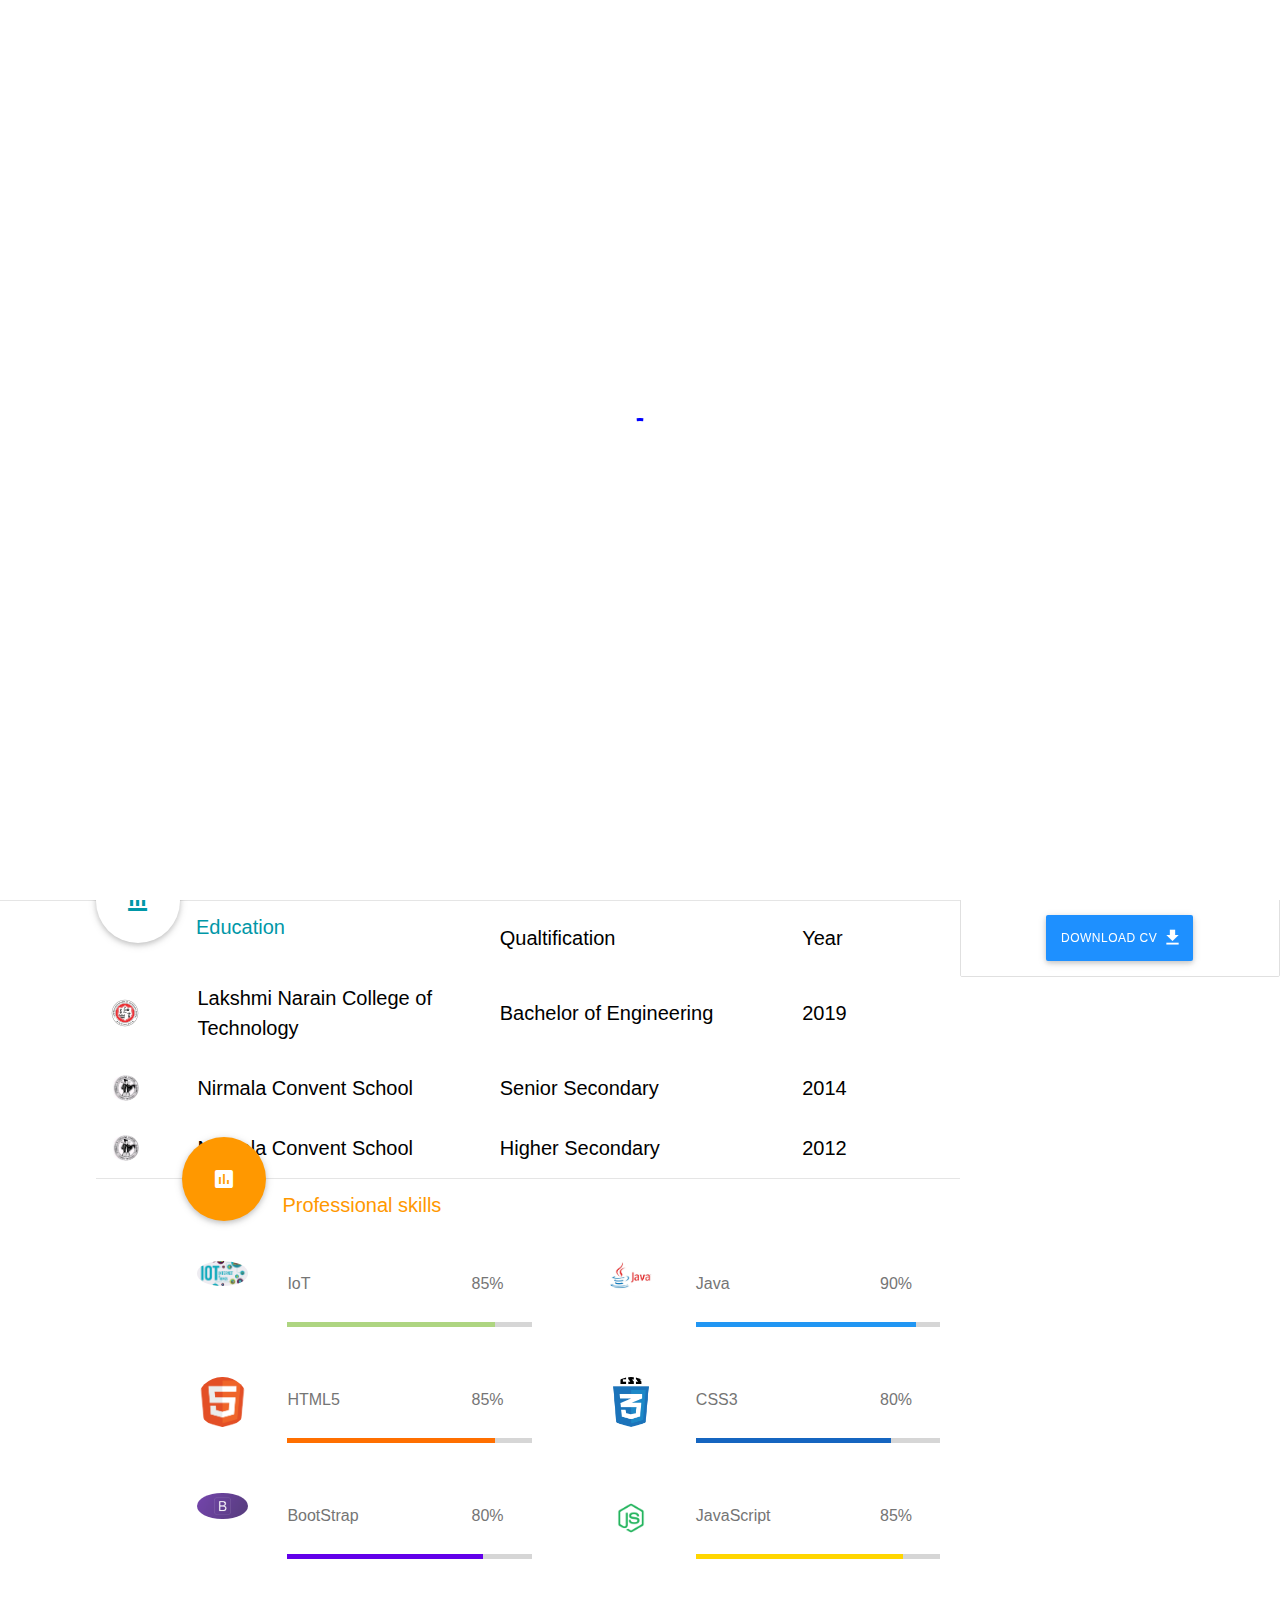
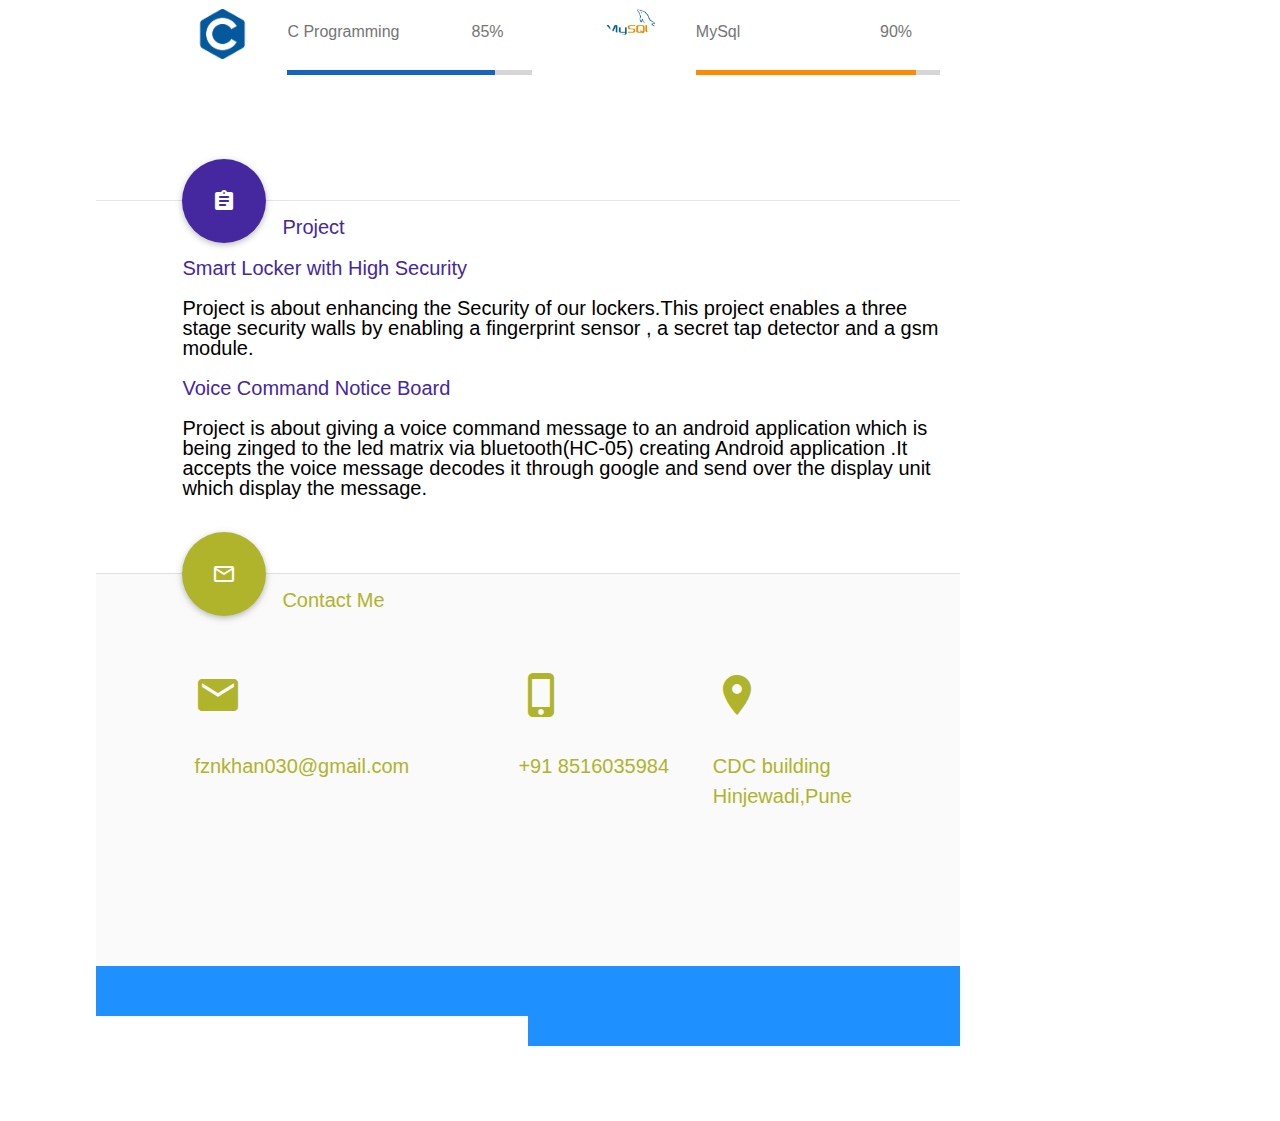
==== commit cbe95ba8: "Add files via upload" ====
--- a/index.html
+++ b/index.html
@@ -1,510 +1,409 @@
-<!DOCTYPE html>
-<html lang="en">
-
-<head>
-  <title>Profile | Faizan Khan</title>
-  
-  <!-- Google Icon Font -->
- 
-  <link href="https://fonts.googleapis.com/icon?family=Material+Icons" rel="stylesheet">
-  <!-- Font Awesome -->
-  <link type="text/css" rel="stylesheet" href="css/font-awesome.min.css" />
-  <!-- Materialize -->
-  <link type="text/css" rel="stylesheet" href="css/materialize.css" media="screen" />
-  <!-- mCustomScrollbar -->
-  <link type="text/css" rel="stylesheet" href="css/jquery.mCustomScrollbar.css" />
-  <!-- Owl Carousel -->
-  <link rel="stylesheet" type="text/css" href="css/owl.carousel.css" />
-  <link rel="stylesheet" type="text/css" href="css/owl.theme.css">
-  <!-- Styles -->
-  <link type="text/css" rel="stylesheet" href="css/style.css" />
-  <!-- Responsive -->
-  <link type="text/css" rel="stylesheet" href="css/responsive.css" />
-  <!-- Theme -->
-  <link type="text/css" rel="stylesheet" href="css/color.css" />
-</head>
-
-<body id="page-top" class="scrollspy">
-  <div class="wrapper">
-    <!-- Right Column -->
-    <div class="right-column " style="background-color:DodgerBlue;">
-      <!-- Header -->
-
-      
-      <header style="background-color:DodgerBlue;">
-       
-       <table  >
-          <tr >
-            <td height="5%">
-            <a href="https://www.linkedin.com/in/faizan-khan-367218136/" target="_blank" class="tooltipped" data-position="bottom" data-delay="10" data-tooltip="LinkedIn"><img src="images/linkedin.jpg" height="25%" width="50%"/></a>
-         </td>
-         <td height="5%">
-            <a href="https://github.com/faizankhan030/" target="_blank" class="tooltipped" data-position="bottom" data-delay="10" data-tooltip="GitHub"><img src="images/git.png" height="25%" width="50%"/></a>
-         </td>
-         <td height="5%">
-            <a href="https://www.facebook.com/profile.php?id=100002765794191" target="_blank" class="tooltipped" data-position="bottom" data-delay="10" data-tooltip="Facebook"><img src="images/facebook.png" height="25%" width="50%"/></a>
-         </td>
-          </tr>
-       </table>  
-        
-  
-        
-      <div class="user_name-title">
-          <h1 style="font-family:courier;">Faizan Khan</h1>
-         
-        </div>
-      </header>
-
-
-
-
-      <!-- # Header End # -->
-      <!-- Personal Information -->
-      <div class="user-wrapper">
-        <!-- Profile Image -->
-        <div class="profile-image"> <img src="images/faizan.jpg" width="100%" height="50%" alt="faizan khan" class="responsive-img"> </div>
-        <!-- # Profile Image End # -->
-        <div class="user-content">
-          <ul class="collection">
-            <li class="collection-item">
-             
-            
-              <br> 
-              Hi there, I am Faizan Khan, a final year </i> in <i class="text-color"></i> Electronics and Communication Engineering student, I am 
-              currently interning at Cognizant Technology Solutions Pvt. Ltd. with experience in C, Java,Embedded Systems, IOT.. 
-            </li>
-            <li class="collection-item cv-download-btn-container">
-              <a href="resume/faizan_resume.pdf" target="_blank" class="btn waves-effect waves-light " style="background-color:DodgerBlue;">DOWNLOAD CV<i class="material-icons">file_download</i></a>
-            </li>
-          </ul>
-        </div>
-        <div class="clearfix"></div>
-      </div>
-      <!-- # Personal Information End # -->
-    </div>
-    <!-- # Right Column End # -->
-    <!-- Left Column -->
-    <div class="left-column">
-      <header id="header">
-        <!-- Navigation -->
-        <div id="navbar" class="navbar-fixed">
-          <nav class="main-navigation " style="background-color:DodgerBlue;">
-            <div class="nav-wrapper">
-              <ul>
-                <li>
-                  <a href="#page-top" class="waves-effect light-green" style="font-family:courier;">Introduction</a>
-                </li>
-                <li>
-                  <a href="#education" class="waves-effect light-green" style="font-family:courier;">Education</a>
-                </li>
-                <li>
-                  <a href="#internships" class="waves-effect light-green" style="font-family:courier;">Internships</a>
-                </li>
-                <li>
-                  <a href="#skills" class="waves-effect light-green" style="font-family:courier;">Skills</a>
-                </li>
-                <li>
-                  <a href="#projects" class="waves-effect light-green" style="font-family:courier;">Projects</a>
-                </li>
-                <li>
-                  <a href="#contact" class="waves-effect light-green" style="font-family:courier;">Contact</a>
-                </li>
-              </ul>
-            </div>
-          </nav>
-        </div>
-        <!-- # Navigation End # -->
-        <!-- Mobile Navigation -->
-        <div class="fixed-action-btn vertical click-to-toggle mobile-menu">
-          <a class="btn btn-floating btn-large light-bg"> <i class="large mdi-navigation-menu"></i> </a>
-          <ul>
-            <li>
-              <a class="btn-floating" href="#page-top"><i class="material-icons">home</i></a>
-            </li>
-            <li>
-              <a class="btn-floating white" href="#education"><i class="material-icons cyan-text text-darken-2">account_balance</i></a>
-            </li>
-            <li>
-              <a class="btn-floating light-green darken-3" href="#internships"><i class="material-icons">work</i></a>
-            </li>
-            <li>
-              <a class="btn-floating orange " href="#skills"><i class="material-icons">assessment</i></a>
-            </li>
-            <li>
-              <a class="btn-floating deep-purple darken-3" href="#projects"><i class="material-icons">assignment</i></a>
-            </li>
-            <li>
-              <a class="btn-floating lime darken-2" href="#contact"><i class="material-icons">mail_outline</i></a>
-            </li>
-          </ul>
-        </div>
-        <!-- # Mobile Navigation End # -->
-      </header>
-      <!-- Full Image -->
-      <div class="full-image-container" style="background-image:url(images/images.jpg);">
-        <div class="banner-text-container">
-         
-          <h1 class="banner-text light-green-text text-lighten-2 ">Faizan Khan</h1>
-          <p class="banner-text" style="font-family:courier;"><strong> Emerging Full Stack Developer </strong></p>
-        </div>
-      </div>
-      <!-- # Full Image End # -->
-      <!-- Education -->
-      <section id="education" class="section scrollspy">
-        <!-- Icon -->
-        <span class="icon btn-floating btn-large white"><i class="material-icons cyan-text text-darken-2">account_balance</i></span>
-        <!-- # Icon End # -->
-        <!-- Title -->
-        <h2 class="cyan-text text-darken-2">Education</h2>
-        <!-- # Title End # -->
-        <!-- Table -->
-        <table class="highlight section-table">
-          <thead>
-            <tr>
-              <th></th>
-              <th></th>
-              <th>Qualtification</th>
-              <th>Year</th>
-            </tr>
-          </thead>
-          <tbody>
-            <tr>
-              <td class="col1"><img src="images/lnct.png" width="50%" alt="Lakshmi Narain College of Technology" class="circle"></td>
-              <td class="col2">Lakshmi Narain College of Technology</td>
-              <td class="col3">Bachelor of Engineering</td>
-              <td class="col4">2019</td>
-            </tr>
-            <tr>
-              <td class="col1"><img src="images/convent.png" width="50%" alt="Nirmala Convent School" class="circle"></td>
-              <td class="col2">Nirmala Convent School</td>
-              <td class="col3">Senior Secondary</td>
-              <td class="col4">2014</td>
-            </tr>
-            <tr>
-              <td class="col1"><img src="images/fragnel.png" width="50%" alt="Nirmala Convent School" class="circle"></td>
-              <td class="col2">Nirmala Convent School</td>
-              <td class="col3">Higher Secondary</td>
-              <td class="col4">2012</td>
-            </tr>
-          </tbody>
-        </table>
-        <!-- #  Table End # -->
-      </section>
-      <!-- # Education End # -->
-      <!-- Works -->
-      <!--<section id="internships" class="section scrollspy">
-        <! Icon -->
-       <!-- <span class="icon btn-floating btn-large light-green darken-3"><i class="material-icons">work</i></span>
-        <! # Icon End # -->
-        <!-- Title -->
-        <!--<h2 class="light-green-text text-darken-3">Internships</h2>
-        <! # Title End # -->
-        <!-- Table -->
-       <!-- <table class="highlight section-table">
-         
-          <thead>
-            <tr>
-              <th></th>
-              <th></th>
-              <th>Role</th>
-              <th>Date</th>
-            </tr>
-          </thead>
-          <tbody>
-            <tr>
-              <td class="col1"><img src="images/nic.png" width="50%" alt="National Inforatics Centre" class="circle"></td>
-              <td class="col2">National Inforatics Centre</td>
-              <td class="col3">Cyber Security Intern</td>
-              <td class="col4">May 2018 <p>-</p>July 2018</td>
-            </tr>
-            <tr>
-              <td class="col1"><img src="images/iitd.png" width="50%" alt="IIT Delhi" class="circle"></td>
-              <td class="col2">IIT Delhi</td>
-              <td class="col3">Android Developer</td>
-              <td class="col4">May 2017 <p>-</p> June 2017</td>
-            </tr>
-            <tr>
-              <td class="col1"><img src="images/projectprakash.png" width="50%" alt="Project Prakash organisation" class="circle"></td>
-              <td class="col2">Project Prakash organisation</td>
-              <td class="col3">Android and Webapp Developer</td>
-              <td class="col4">July 2017</td>
-            </tr>
-          </tbody>
-          <!# Table End # -->>
-        <!--</table>
-      </section>
-      <!-- #  Internships End # -->
-      <!-- Professional Skills -->
-      <section id="skills" class="section scrollspy">
-        <!-- Icon -->
-        <span class="icon btn-floating btn-large orange"><i class="material-icons">assessment</i></span>
-        <!-- # Icon End # -->
-        <!-- Title -->
-        <h2 class="orange-text ">Professional skills</h2>
-        <!-- # Title End # -->
-        <div class="skills">
-          <!-- Skill Item -->
-         <!--<div class="skill-item"> <img src="images/android.png" width="15%" class="circle" alt="android">
-            <div class="title_value">Android
-              <span class="value">90%</span>
-            </div>
-            <div class="progress">
-              <div class="determinate light-green lighten-2" style="width: 90%;"></div>
-            </div>
-          </div>
-        -->
-           <div class="skill-item"> <img src="images/java.png" width="15%" class="circle" alt="Java">
-            <div class="title_value">Java
-              <span class="value">80%</span>
-            </div>
-            <div class="progress">
-              <div class="determinate blue light-2" style="width: 90%;"></div>
-            </div>
-          </div>
-          <div class="skill-item"> <img src="images/html5icon.jpg" width="15%" class="circle" alt="HTML5">
-            <div class="title_value">HTML5
-              <span class="value">80%</span>
-            </div>
-            <div class="progress">
-              <div class="determinate amber darken-4" style="width: 85%;"></div>
-            </div>
-          </div>
-          <!-- # Skill Item End # -->
-          <!-- Skill Item -->
-          <div class="skill-item"> <img src="images/css3icon.png" width="15%" class="circle" alt="CSS3">
-            <div class="title_value">CSS3
-              <span class="value">75%</span>
-            </div>
-            <div class="progress">
-              <div class="determinate blue darken-3" style="width: 80%;"></div>
-            </div>
-          </div>
-          <!-- # Skill Item End # -->
-          <div class="skill-item"> <img src="images/boot.jpg"  width="15%" class="circle" alt="bootstrap">
-            <div class="title_value">BootStrap
-              <span class="value">75%</span>
-            </div>
-            <div class="progress">
-              <div class="determinate deep-purple accent-4" style="width: 80%;"></div>
-            </div>
-          </div>
-          <!-- Skill Item -->
-          <div class="skill-item"> <img src="images/javascripticon.png"  width="15%" class="circle" alt="JavaScript">
-            <div class="title_value">JavaScript
-              <span class="value">70%</span>
-            </div>
-            <div class="progress">
-              <div class="determinate yellow accent-4" style="width: 85%;"></div>
-            </div>
-          </div>
-          
-          <!-- # Skill Item End # -->
-          <!-- Skill Item -->
-          <div class="skill-item"> <img src="images/iot.jpg" width="15%" class="circle" alt="IOT">
-            <div class="title_value">IOT
-              <span class="value">85%</span>
-            </div>
-            <div class="progress">
-              <div class="determinate dark-green darken-4" style="width: 85%;"></div>
-            </div>
-          </div>
-        
-          <div class="skill-item"> <img src="images/embedded.png" width="15%" class="circle" alt="embedded">
-            <div class="title_value">Embed systems
-              <span class="value">75%</span>
-            </div>
-            <!--
-            <div class="progress">
-              <div class="determinate black darken-4" style="width: 75%;"></div>
-            </div>
-          </div>
-          <! # Skill Item End # -->
-          <!-- Skill Item -->
-         <!-- <div class="skill-item"> <img src="images/mongodbicon.png" width="15%" class="circle" alt="MongoDB">
-            <div class="title_value">MongoDB
-              <span class="value">60%</span>
-            </div>
-            <div class="progress">
-              <div class="determinate light-green lighten-2" style="width: 60%;"></div>
-            </div>
-          </div>
-          <!-- # Skill Item End # -->
-          <!-- Skill Item -->
-          <div class="skill-item"> <img src="images/mysql.png" width="15%" class="circle" alt="MySQL">
-            <div class="title_value">MySql 
-              <span class="value">90%</span>
-            </div>
-            <div class="progress">
-              <div class="determinate orange darken-1" style="width: 90%;"></div>
-            </div>
-          </div>
-          <!-- # Skill Item End # -->
-          <!-- Skill Item -->
-         <!-- <div class="skill-item"> <img src="images/putty.png"  width="15%" class="circle" alt="Putty">
-            <div class="title_value">putty
-              <span class="value">85%</span>
-            </div>
-            <div class="progress">
-              <div class="determinate blue darken-3" style="width: 85%;"></div>
-            </div>
-          </div>
-          <!-- # Skill Item End # -->
-          
-          <!-- # Skill Item End # -->
-          <!-- Skill Item -->
-          <!--<div class="skill-item"> <img src="images/pythonicon.png" width="15%" class="circle" alt="python">
-            <div class="title_value">Python
-              <span class="value">75%</span>
-            </div>
-            <div class="progress">
-              <div class="determinate light-blue darken-3" style="width: 75%;"></div>
-            </div>
-          </div>
-          <!-- # Skill Item End # -->
-          
-          <div class="skill-item"> <img src="images/cicon.jpg" width="15%" class="circle" alt="Cprogramming">
-            <div class="title_value">C Programming
-              <span class="value">85%</span>
-            </div>
-            <div class="progress">
-              <div class="determinate blue darken-3" style="width: 85%;"></div>
-            </div>
-          </div>
-          <!-- # Skill Item End # -->
-           <!--<div class="skill-item"> <img src="images/firebase.png" width="15%" class="circle" alt="Firebase">
-            <div class="title_value">Firebase
-              <span class="value">80%</span>
-            </div>
-            <div class="progress">
-              <div class="determinate yellow darken-3" style="width: 80%;"></div>
-            </div>
-          </div>
-         
-          <div class="clearfix"></div>
-        </div>
-      </section>
-      <!-- # Professional Skills End # -->
-      <!-- Projects -->
-      <section id="projects" class="section scrollspy">
-
-        
-        <!-- Icon -->
-        <span class="icon btn-floating btn-large deep-purple darken-3"><i class="material-icons">assignment</i></span>
-        <!-- # Icon End # -->
-        <!-- Title -->
-
-        <h2 class="deep-purple-text text-darken-3">Project</h2>
-        
-        
-        
-        
-        <br>
-        <p class="deep-purple-text text-darken-3">Smart Locker with High Security</p>
-        <br>
-        Project is about enhancing the Security of our lockers.This project enables a three stage security walls by enabling a fingerprint sensor , a secret tap detector and a gsm module.
-<br>
-
-<br>
-        <p class="deep-purple-text text-darken-3">Voice Command Notice Board</p>
-        
-        <br>
-        Project is about giving a voice command message to an android application which is being zinged to the led matrix via bluetooth(HC-05) creating Android application .It accepts the voice message decodes it through google and send over the display unit which display the message.
-      </section>
-      <!-- # Project End # -->
-      <!-- Contact Me -->
-       <section id="contact" class="section scrollspy">
-        <!-- Icon -->
-        <span class="icon btn-floating btn-large lime darken-2"><i class="material-icons">mail_outline</i></span>
-        <!-- # Icon End # -->
-        <!-- Title -->
-        <h2 class="lime-text text-darken-2">Contact Me</h2>
-        <!-- # Title End # -->
-        <!-- Contact Information -->
-        <div class="contact-information">
-          <div class="row">
-            <!-- Mail -->
-            <div class="col s9 m5 l5 offset-s3">
-              <div class="icon"><i class="material-icons lime-text text-darken-2">email</i>
-              </div>
-              <p  style="word-break: break-all;"><a class="email lime-text text-darken-2" href="mailto:fznkhan030@gmail.com" target="_self">fznkhan030@gmail.com</a></p>
-            </div>
-            <!-- # Mail End # -->
-            <!-- Mobile -->
-            <div class="col s9 m3 l3 offset-s3">
-              <div class="icon"><i class="material-icons lime-text text-darken-2">phone_iphone</i>
-              </div>
-              <p><a class="phone lime-text text-darken-2" href="tel:+918516035984" target="_self">+91 8516035984</a></p>
-            </div>
-            <!-- # Mobile End # -->
-            
-            <!-- Location -->
-            <div class="col s9 m4 l4 offset-s3">
-              <div class="icon"><i class="material-icons lime-text text-darken-2">location_on</i></div>
-              <p class="lime-text text-darken-2">CDC building
-                <br> Hinjewadi,Pune
-              </p>
-            </div>
-            <!-- # Location End # -->
-            <div class="clearfix"></div>
-          </div>
-        </div>
-        <!-- # Contact Information End # -->
-      </section>
-      <!-- # Contact Me End # -->
-      <!-- Footer -->
-      <footer id="footer">
-        <div class="copyright">
-          <div class="row">
-            <div class="col s12 m6 l6 left " style="background-color:DodgerBlue;">
-             
-              
-            </div>
-            <div class="col s12 m6 l6 right " style="background-color:DodgerBlue;">
-              <br>
-
-            </div>
-          </div>
-        </div>
-      </footer>
-      <!-- # Footer End # -->
-    </div>
-    <!-- # Left Column End # -->
-  </div>
-  <!-- Loader -->
-  <div class="page-loading">
-    <div class="preloader-wrapper big active">
-      <div class="spinner-layer border-color">
-        <div class="circle-clipper left">
-          <div class="circle"></div>
-        </div>
-        <div class="gap-patch">
-          <div class="circle"></div>
-        </div>
-        <div class="circle-clipper right">
-          <div class="circle"></div>
-        </div>
-      </div>
-    </div>
-  </div>
-  <!-- # Loader End -->
-  <!-- jQuery-->
-  <script type="text/javascript" src="js/jquery-2.1.1.min.js"></script>
-  <!-- materialize -->
-  <script type="text/javascript" src="js/materialize.js"></script>
-  <!-- jquery easing -->
-  <script type="text/javascript" src="js/jquery.easing.min.js"></script>
-  <!-- mCustomScrollbar -->
-  <script type="text/javascript" src="js/jquery.mCustomScrollbar.js"></script>
-  <script type="text/javascript" src="js/jquery.mousewheel.js"></script>
-  <!-- Owl Carousel -->
-  <script type="text/javascript" src="js/owl.carousel.min.js"></script>
-  <!-- Modernizr -->
-  <script type="text/javascript" src="js/modernizr.js"></script>
-  <!-- scripts init -->
-  <script type="text/javascript" src="js/scripts.js" defer></script>
-  <!-- !!! ONLY FOR DEMO !!! -->
-  <script type="text/javascript" src="js/jquery.tabSlideOut.v1.3.js"></script>
-
-</body>
-
-</html>
+<!DOCTYPE html>
+<html lang="en">
+
+<head>
+  <title>Profile | Faizan Khan</title>
+  
+  <!-- Google Icon Font -->
+ 
+  <link href="https://fonts.googleapis.com/icon?family=Material+Icons" rel="stylesheet">
+  <!-- Font Awesome -->
+  <link type="text/css" rel="stylesheet" href="css/font-awesome.min.css" />
+  <!-- Materialize -->
+  <link type="text/css" rel="stylesheet" href="css/materialize.css" media="screen" />
+  <!-- mCustomScrollbar -->
+  <link type="text/css" rel="stylesheet" href="css/jquery.mCustomScrollbar.css" />
+  <!-- Owl Carousel -->
+  <link rel="stylesheet" type="text/css" href="css/owl.carousel.css" />
+  <link rel="stylesheet" type="text/css" href="css/owl.theme.css">
+  <!-- Styles -->
+  <link type="text/css" rel="stylesheet" href="css/style.css" />
+  <!-- Responsive -->
+  <link type="text/css" rel="stylesheet" href="css/responsive.css" />
+  <!-- Theme -->
+  <link type="text/css" rel="stylesheet" href="css/color.css" />
+</head>
+
+<body id="page-top" class="scrollspy">
+  <div class="wrapper">
+    <!-- Right Column -->
+    <div class="right-column " style="background-color:DodgerBlue;">
+      <!-- Header -->
+
+      
+      <header style="background-color:DodgerBlue;">
+       
+       <table  >
+          <tr >
+            <td height="5%">
+            <a href="https://www.linkedin.com/in/faizan-khan-367218136/" target="_blank" class="tooltipped" data-position="bottom" data-delay="10" data-tooltip="LinkedIn"><img src="images/linkedin.jpg" height="25%" width="50%"/></a>
+         </td>
+         <td height="5%">
+            <a href="https://github.com/faizankhan030/" target="_blank" class="tooltipped" data-position="bottom" data-delay="10" data-tooltip="GitHub"><img src="images/git.jpg" height="25%" width="50%"/></a>
+         </td>
+         <td height="5%">
+            <a href="https://www.facebook.com/profile.php?id=100002765794191" target="_blank" class="tooltipped" data-position="bottom" data-delay="10" data-tooltip="Facebook"><img src="images/facebook.png" height="25%" width="50%"/></a>
+         </td>
+          </tr>
+       </table>  
+        
+  
+        
+      <div class="user_name-title">
+          <h1 style="font-family:courier;">Faizan Khan</h1>
+         
+        </div>
+      </header>
+
+
+
+
+      <!-- # Header End # -->
+      <!-- Personal Information -->
+      <div class="user-wrapper">
+        <!-- Profile Image -->
+        <div class="profile-image"> <img src="images/faizan.jpg" width="100%" height="50%" alt="faizan khan" class="responsive-img"> </div>
+        <!-- # Profile Image End # -->
+        <div class="user-content">
+          <ul class="collection">
+            <li class="collection-item">
+             
+            
+              <br> 
+              Hi there, I am Faizan Khan, a final year student</i> in <i class="text-color"></i> Electronics and Communication Engineering , I am 
+              currently interning at Cognizant Technology Solutions Pvt. Ltd. with experience in C, Java,Embedded Systems, IOT.. 
+            </li>
+            <li class="collection-item cv-download-btn-container">
+              <a href="resume/faizan_resume.pdf" target="_blank" class="btn waves-effect waves-light " style="background-color:DodgerBlue;">DOWNLOAD CV<i class="material-icons">file_download</i></a>
+            </li>
+          </ul>
+        </div>
+        <div class="clearfix"></div>
+      </div>
+      <!-- # Personal Information End # -->
+    </div>
+    <!-- # Right Column End # -->
+    <!-- Left Column -->
+    <div class="left-column">
+      <header id="header">
+        <!-- Navigation -->
+        <div id="navbar" class="navbar-fixed">
+          <nav class="main-navigation " style="background-color:DodgerBlue;">
+            <div class="nav-wrapper">
+              <ul>
+                <li>
+                  <a href="#page-top" class="waves-effect light-green" style="font-family:courier;">Introduction</a>
+                </li>
+                <li>
+                  <a href="#education" class="waves-effect light-green" style="font-family:courier;">Education</a>
+                </li>
+                
+                <li>
+                  <a href="#skills" class="waves-effect light-green" style="font-family:courier;">Skills</a>
+                </li>
+                <li>
+                  <a href="#projects" class="waves-effect light-green" style="font-family:courier;">Projects</a>
+                </li>
+                <li>
+                  <a href="#contact" class="waves-effect light-green" style="font-family:courier;">Contact</a>
+                </li>
+              </ul>
+            </div>
+          </nav>
+        </div>
+        <!-- # Navigation End # -->
+        <!-- Mobile Navigation -->
+        <div class="fixed-action-btn vertical click-to-toggle mobile-menu">
+          <a class="btn btn-floating btn-large light-bg"> <i class="large mdi-navigation-menu"></i> </a>
+          <ul>
+            <li>
+              <a class="btn-floating" href="#page-top"><i class="material-icons">home</i></a>
+            </li>
+            <li>
+              <a class="btn-floating white" href="#education"><i class="material-icons cyan-text text-darken-2">account_balance</i></a>
+            </li>
+            <li>
+              <a class="btn-floating light-green darken-3" href="#internships"><i class="material-icons">work</i></a>
+            </li>
+            <li>
+              <a class="btn-floating orange " href="#skills"><i class="material-icons">assessment</i></a>
+            </li>
+            <li>
+              <a class="btn-floating deep-purple darken-3" href="#projects"><i class="material-icons">assignment</i></a>
+            </li>
+            <li>
+              <a class="btn-floating lime darken-2" href="#contact"><i class="material-icons">mail_outline</i></a>
+            </li>
+          </ul>
+        </div>
+        <!-- # Mobile Navigation End # -->
+      </header>
+      <!-- Full Image -->
+      <div class="full-image-container" style="background-image:url(images/abb.jpg);">
+        <div class="banner-text-container">
+         
+          <h1 class="banner-text light-green-text text-lighten-2 ">Faizan Khan</h1>
+          <p class="banner-text" style="font-family:courier;"><strong> Emerging Full Stack Developer </strong></p>
+        </div>
+      </div>
+      <!-- # Full Image End # -->
+      <!-- Education -->
+      <section id="education" class="section scrollspy">
+        <!-- Icon -->
+        <span class="icon btn-floating btn-large white"><i class="material-icons cyan-text text-darken-2">account_balance</i></span>
+        <!-- # Icon End # -->
+        <!-- Title -->
+        <h2 class="cyan-text text-darken-2">Education</h2>
+        <!-- # Title End # -->
+        <!-- Table -->
+        <table class="highlight section-table">
+          <thead>
+            <tr>
+              <th></th>
+              <th></th>
+              <th>Qualtification</th>
+              <th>Year</th>
+            </tr>
+          </thead>
+          <tbody>
+            <tr>
+              <td class="col1"><img src="images/lnct.png" width="50%" alt="Lakshmi Narain College of Technology" class="circle"></td>
+              <td class="col2">Lakshmi Narain College of Technology</td>
+              <td class="col3">Bachelor of Engineering</td>
+              <td class="col4">2019</td>
+            </tr>
+            <tr>
+              <td class="col1"><img src="images/convent.png" width="50%" alt="Nirmala Convent School" class="circle"></td>
+              <td class="col2">Nirmala Convent School</td>
+              <td class="col3">Senior Secondary</td>
+              <td class="col4">2014</td>
+            </tr>
+            <tr>
+              <td class="col1"><img src="images/convent.png" width="50%" alt="Nirmala Convent School" class="circle"></td>
+              <td class="col2">Nirmala Convent School</td>
+              <td class="col3">Higher Secondary</td>
+              <td class="col4">2012</td>
+            </tr>
+          </tbody>
+        </table>
+        <!-- #  Table End # -->
+        <section id="skills" class="section scrollspy">
+          <!-- Icon -->
+          <span class="icon btn-floating btn-large orange"><i class="material-icons">assessment</i></span>
+          <!-- # Icon End # -->
+          <!-- Title -->
+          <h2 class="orange-text ">Professional skills</h2>
+          <!-- # Title End # -->
+          <div class="skills">
+            <!-- Skill Item -->
+            <div class="skill-item"> <img src="images/iot.jpg" width="15%" class="circle" alt="IoT">
+              <div class="title_value">IoT
+                <span class="value">85%</span>
+              </div>
+              <div class="progress">
+                <div class="determinate light-green lighten-2" style="width: 85%;"></div>
+              </div>
+            </div>
+             <div class="skill-item"> <img src="images/java.png" width="15%" class="circle" alt="Java">
+              <div class="title_value">Java
+                <span class="value">90%</span>
+              </div>
+              <div class="progress">
+                <div class="determinate blue light-2" style="width: 90%;"></div>
+              </div>
+            </div>
+            <div class="skill-item"> <img src="images/html5.png" width="15%" class="circle" alt="HTML5">
+              <div class="title_value">HTML5
+                <span class="value">85%</span>
+              </div>
+              <div class="progress">
+                <div class="determinate amber darken-4" style="width: 85%;"></div>
+              </div>
+            </div>
+            <!-- # Skill Item End # -->
+            <!-- Skill Item -->
+            <div class="skill-item"> <img src="images/css3icon.png" width="15%" class="circle" alt="CSS3">
+              <div class="title_value">CSS3
+                <span class="value">80%</span>
+              </div>
+              <div class="progress">
+                <div class="determinate blue darken-3" style="width: 80%;"></div>
+              </div>
+            </div>
+            <!-- # Skill Item End # -->
+            <div class="skill-item"> <img src="images/bootstrap.png"  width="15%" class="circle" alt="bootstrap">
+              <div class="title_value">BootStrap
+                <span class="value">80%</span>
+              </div>
+              <div class="progress">
+                <div class="determinate deep-purple accent-4" style="width: 80%;"></div>
+              </div>
+            </div>
+            <!-- Skill Item -->
+            <div class="skill-item"> <img src="images/javascript.png"  width="15%" class="circle" alt="JavaScript">
+              <div class="title_value">JavaScript
+                <span class="value">85%</span>
+              </div>
+              <div class="progress">
+                <div class="determinate yellow accent-4" style="width: 85%;"></div>
+              </div>
+            </div>
+            
+            <!-- # Skill Item End # -->
+            <!-- Skill Item -->
+            
+            <!-- # Skill Item End # -->
+            <!-- Skill Item -->
+           
+            <!-- # Skill Item End # -->
+            
+            <div class="skill-item"> <img src="images/c.png" width="15%" class="circle" alt="Cprogramming">
+              <div class="title_value">C Programming
+                <span class="value">85%</span>
+              </div>
+              <div class="progress">
+                <div class="determinate blue darken-3" style="width: 85%;"></div>
+              </div>
+            </div>
+            <!-- # Skill Item End # -->
+            <div class="skill-item"> <img src="images/mysql.png" width="15%" class="circle" alt="MySQL">
+              <div class="title_value">MySql 
+                <span class="value">90%</span>
+              </div>
+              <div class="progress">
+                <div class="determinate orange darken-1" style="width: 90%;"></div>
+              </div>
+            </div>
+           
+            <div class="clearfix"></div>
+          </div>
+        </section>
+
+
+
+      <!-- # Professional Skills End # -->
+      <!-- Projects -->
+      <section id="projects" class="section scrollspy">
+
+        
+        <!-- Icon -->
+        <span class="icon btn-floating btn-large deep-purple darken-3"><i class="material-icons">assignment</i></span>
+        <!-- # Icon End # -->
+        <!-- Title -->
+
+        <h2 class="deep-purple-text text-darken-3">Project</h2>
+        
+        
+        
+        
+        <br>
+        <p class="deep-purple-text text-darken-3">Smart Locker with High Security</p>
+        <br>
+        Project is about enhancing the Security of our lockers.This project enables a three stage security walls by enabling a fingerprint sensor , a secret tap detector and a gsm module.
+<br>
+
+<br>
+        <p class="deep-purple-text text-darken-3">Voice Command Notice Board</p>
+        
+        <br>
+        Project is about giving a voice command message to an android application which is being zinged to the led matrix via bluetooth(HC-05) creating Android application .It accepts the voice message decodes it through google and send over the display unit which display the message.
+      </section>
+      <!-- # Project End # -->
+      <!-- Contact Me -->
+       <section id="contact" class="section scrollspy">
+        <!-- Icon -->
+        <span class="icon btn-floating btn-large lime darken-2"><i class="material-icons">mail_outline</i></span>
+        <!-- # Icon End # -->
+        <!-- Title -->
+        <h2 class="lime-text text-darken-2">Contact Me</h2>
+        <!-- # Title End # -->
+        <!-- Contact Information -->
+        <div class="contact-information">
+          <div class="row">
+            <!-- Mail -->
+            <div class="col s9 m5 l5 offset-s3">
+              <div class="icon"><i class="material-icons lime-text text-darken-2">email</i>
+              </div>
+              <p  style="word-break: break-all;"><a class="email lime-text text-darken-2" href="mailto:fznkhan030@gmail.com" target="_self">fznkhan030@gmail.com</a></p>
+            </div>
+            <!-- # Mail End # -->
+            <!-- Mobile -->
+            <div class="col s9 m3 l3 offset-s3">
+              <div class="icon"><i class="material-icons lime-text text-darken-2">phone_iphone</i>
+              </div>
+              <p><a class="phone lime-text text-darken-2" href="tel:+918516035984" target="_self">+91 8516035984</a></p>
+            </div>
+            <!-- # Mobile End # -->
+            
+            <!-- Location -->
+            <div class="col s9 m4 l4 offset-s3">
+              <div class="icon"><i class="material-icons lime-text text-darken-2">location_on</i></div>
+              <p class="lime-text text-darken-2">CDC building
+                <br> Hinjewadi,Pune
+              </p>
+            </div>
+            <!-- # Location End # -->
+            <div class="clearfix"></div>
+          </div>
+        </div>
+        <!-- # Contact Information End # -->
+      </section>
+      <!-- # Contact Me End # -->
+      <!-- Footer -->
+      <footer id="footer">
+        <div class="copyright">
+          <div class="row">
+            <div class="col s12 m6 l6 left " style="background-color:DodgerBlue;">
+             
+              
+            </div>
+            <div class="col s12 m6 l6 right " style="background-color:DodgerBlue;">
+              <br>
+
+            </div>
+          </div>
+        </div>
+      </footer>
+      <!-- # Footer End # -->
+    </div>
+    <!-- # Left Column End # -->
+  </div>
+  <!-- Loader -->
+  <div class="page-loading">
+    <div class="preloader-wrapper big active">
+      <div class="spinner-layer border-color">
+        <div class="circle-clipper left">
+          <div class="circle"></div>
+        </div>
+        <div class="gap-patch">
+          <div class="circle"></div>
+        </div>
+        <div class="circle-clipper right">
+          <div class="circle"></div>
+        </div>
+      </div>
+    </div>
+  </div>
+  <!-- # Loader End -->
+  <!-- jQuery-->
+  <script type="text/javascript" src="js/jquery-2.1.1.min.js"></script>
+  <!-- materialize -->
+  <script type="text/javascript" src="js/materialize.js"></script>
+  <!-- jquery easing -->
+  <script type="text/javascript" src="js/jquery.easing.min.js"></script>
+  <!-- mCustomScrollbar -->
+  <script type="text/javascript" src="js/jquery.mCustomScrollbar.js"></script>
+  <script type="text/javascript" src="js/jquery.mousewheel.js"></script>
+  <!-- Owl Carousel -->
+  <script type="text/javascript" src="js/owl.carousel.min.js"></script>
+  <!-- Modernizr -->
+  <script type="text/javascript" src="js/modernizr.js"></script>
+  <!-- scripts init -->
+  <script type="text/javascript" src="js/scripts.js" defer></script>
+  <!-- !!! ONLY FOR DEMO !!! -->
+  <script type="text/javascript" src="js/jquery.tabSlideOut.v1.3.js"></script>
+
+</body>
+
+</html>
+
